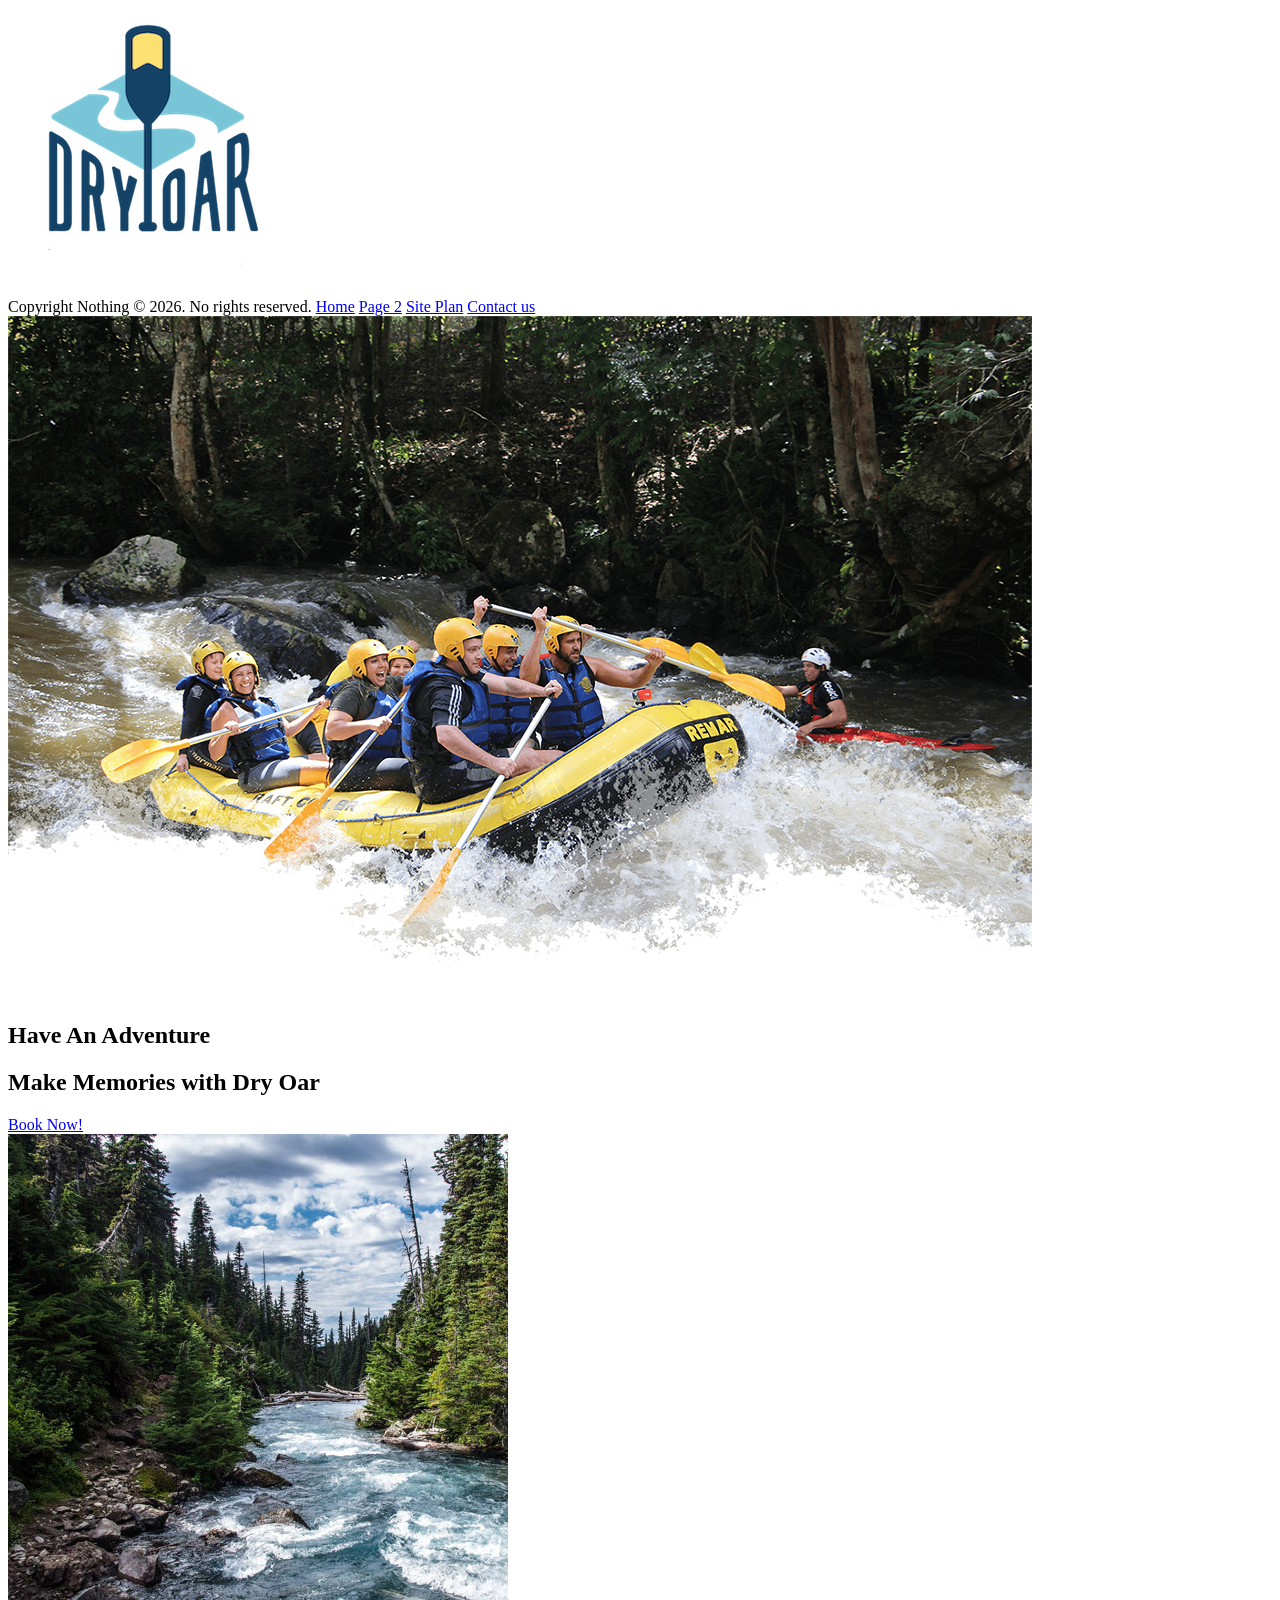
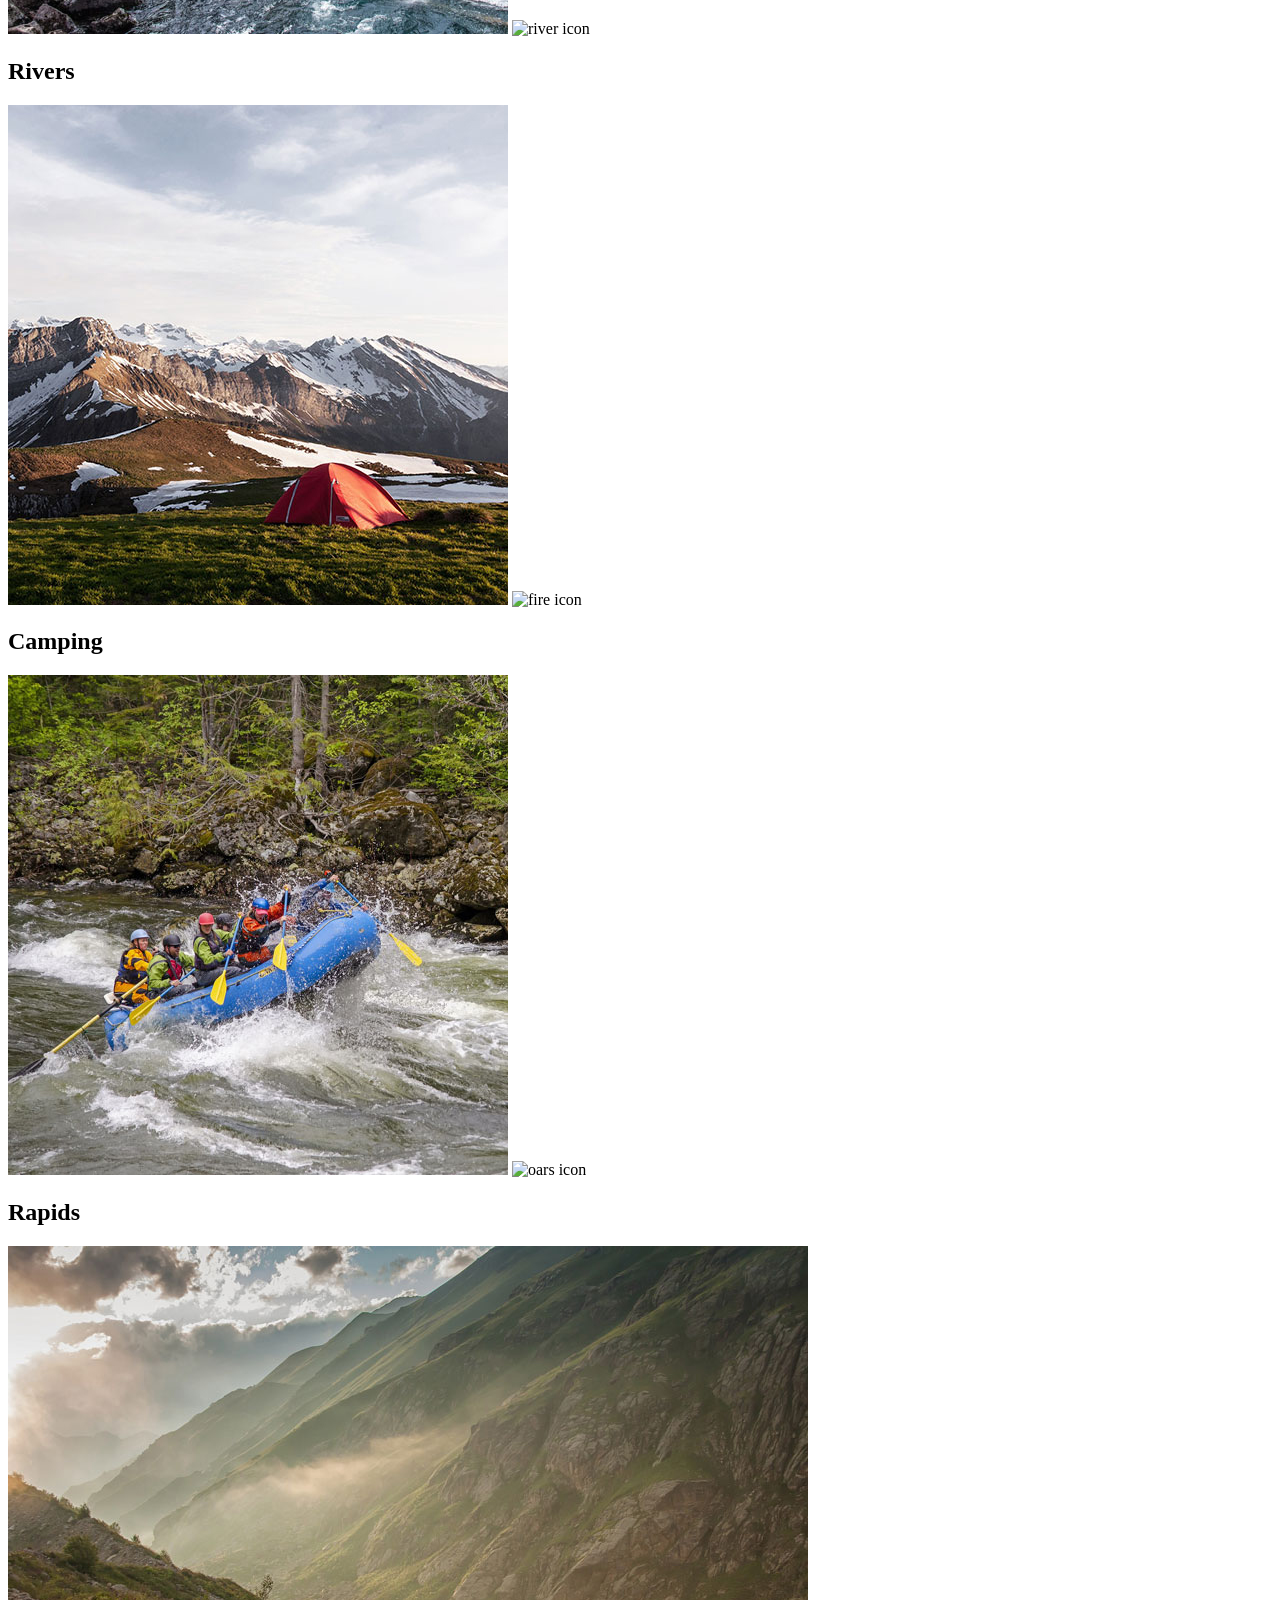
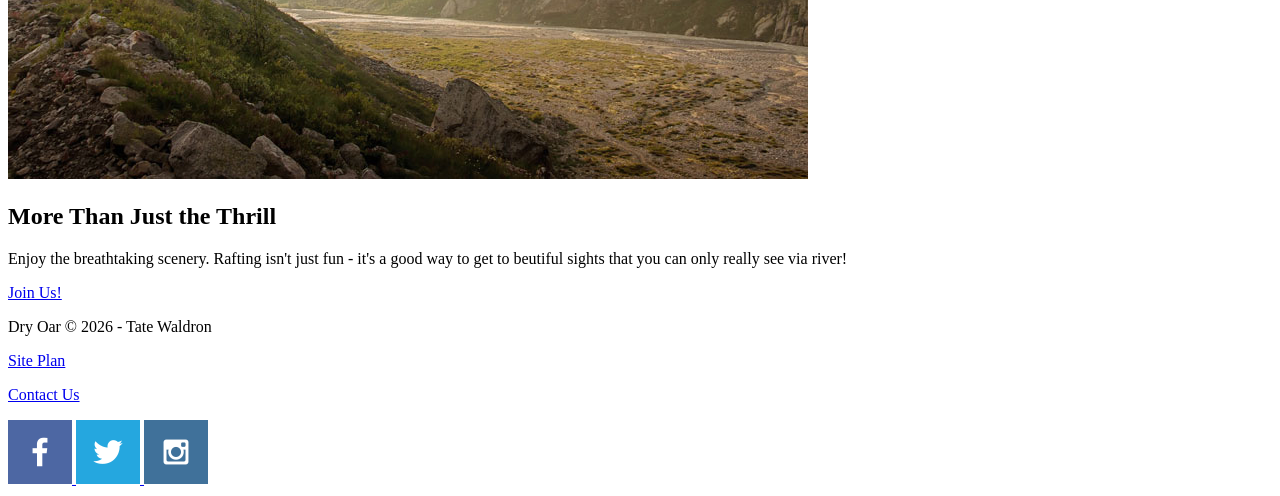
==== wwr/index.html @ 177ec401 "Testing Git" ====
<!DOCTYPE html>
<html lang="en">
<!--Git Test-->
<head>
    <meta charset="UTF-8">
    <meta name="viewport" content="width=device-width, initial-scale=1.0">
    <title>Homepage</title>
</head>

<body>
    <header>
        <a id="logo_link" href="index.html">
            <img class="logo" src="images/logo.png" alt="Dry Oar Logo">
        </a>
        <nav>
            <a>Copyright Nothing © 2026. No rights reserved.</a>
            <a href="index.html">Home</a>
            <a href="#">Page 2</a>
            <a href="site-plan-rafting.html">Site Plan</a>
            <a href="contactus.html">Contact us</a>
        </nav>
    </header>
    <div id="hero">
        <div id="hero-box">
            <img id="hero-img" src="images/hero.png" alt="People enjoying white water rafting">
        </div>
        <section id="hero-msg">
            <h1 class="home-title">Have An Adventure</h1>
            <h2>Make Memories with Dry Oar</h2>
            <div class="button-box">
                <a class="book" href="contactus.html">Book Now!</a>
            </div>
        </section>
    </div>
    <main class="home-grid">
        <section class="rivers-card">
            <img class="card-img" src="images/rivers.jpg" alt="river in forest">
            <img class="icon" src="image/river_icon.png" alt="river icon">
            <h2>Rivers</h2>
        </section>
        <section class="camping-card">
            <img class="card-img" src="images/camping.jpg" alt="tent in mountain">
            <img class="icon" src="image/fire_icon.png" alt="fire icon">
            <h2>Camping</h2>
        </section>
        <section class="rapids-card">
            <img class="card-img" src="images/rapids.jpg" alt="rafting boat">
            <img class="icon" src="image/oars.png" alt="oars icon">
            <h2>Rapids</h2>
        </section>
        <img class="mountains" src="images/mountains.jpg" alt="Misty Mountains">
        <section class="msg">
            <h2>More Than Just the Thrill</h2>
            <p>Enjoy the breathtaking scenery. Rafting isn't just fun - it's a good way to get to beutiful sights that
                you can only really see via river!</p>
            <a class="join" href="rivers.html">Join Us!</a>
        </section>
        <footer>
            <p>Dry Oar &copy; 2026 - Tate Waldron</p>
            <p><a href="site-plan-rafting.html">Site Plan</a></p>
            <p><a href="contactus.html">Contact Us</a></p>
            <div class="social">
                <a href="https://facebook.com">
                    <img src="images/facebook.png" alt="fb icon">
                </a>
                <a href="https://twitter.com">
                    <img src="images/twitter.png" alt="twitter icon">
                </a>
                <a href="https://instagram.com">
                    <img src="images/instagram.png" alt="instagram icon">
                </a>
            </div>
        </footer>
    </main>
</body>

</html>
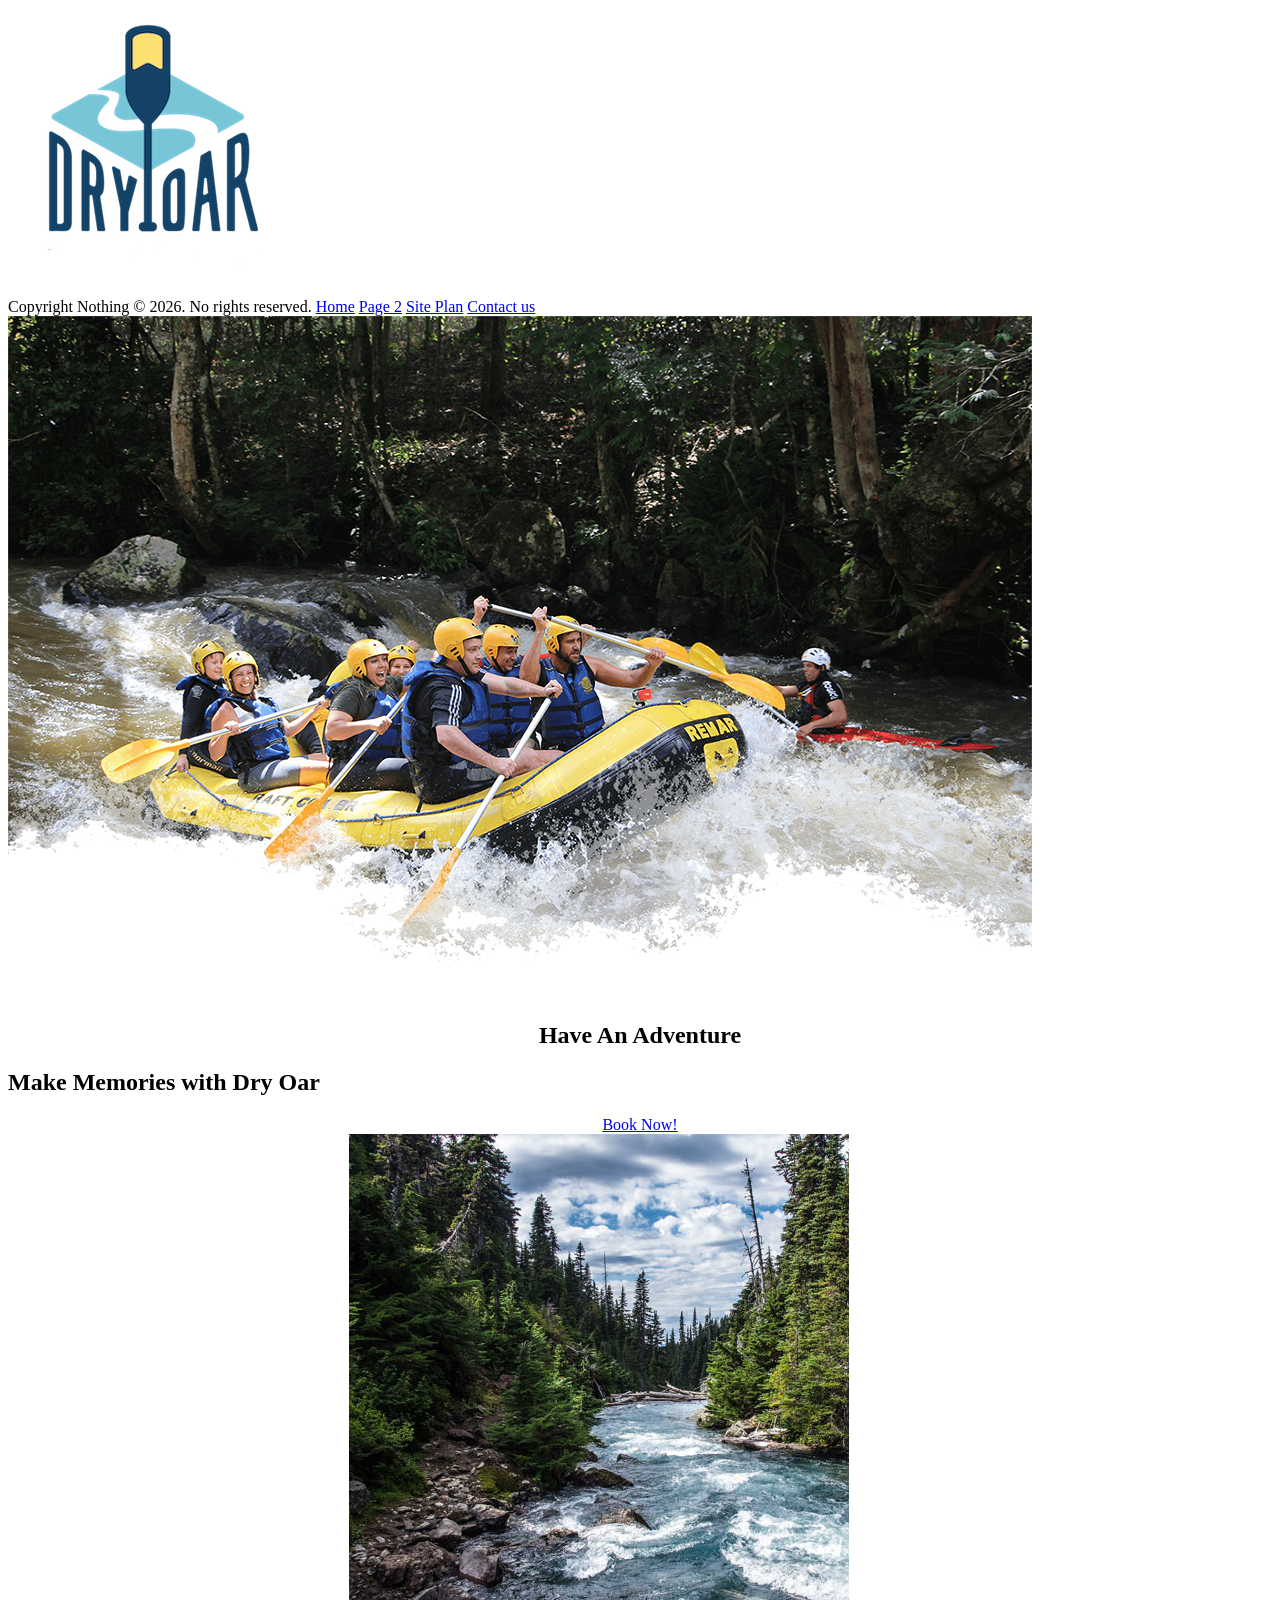
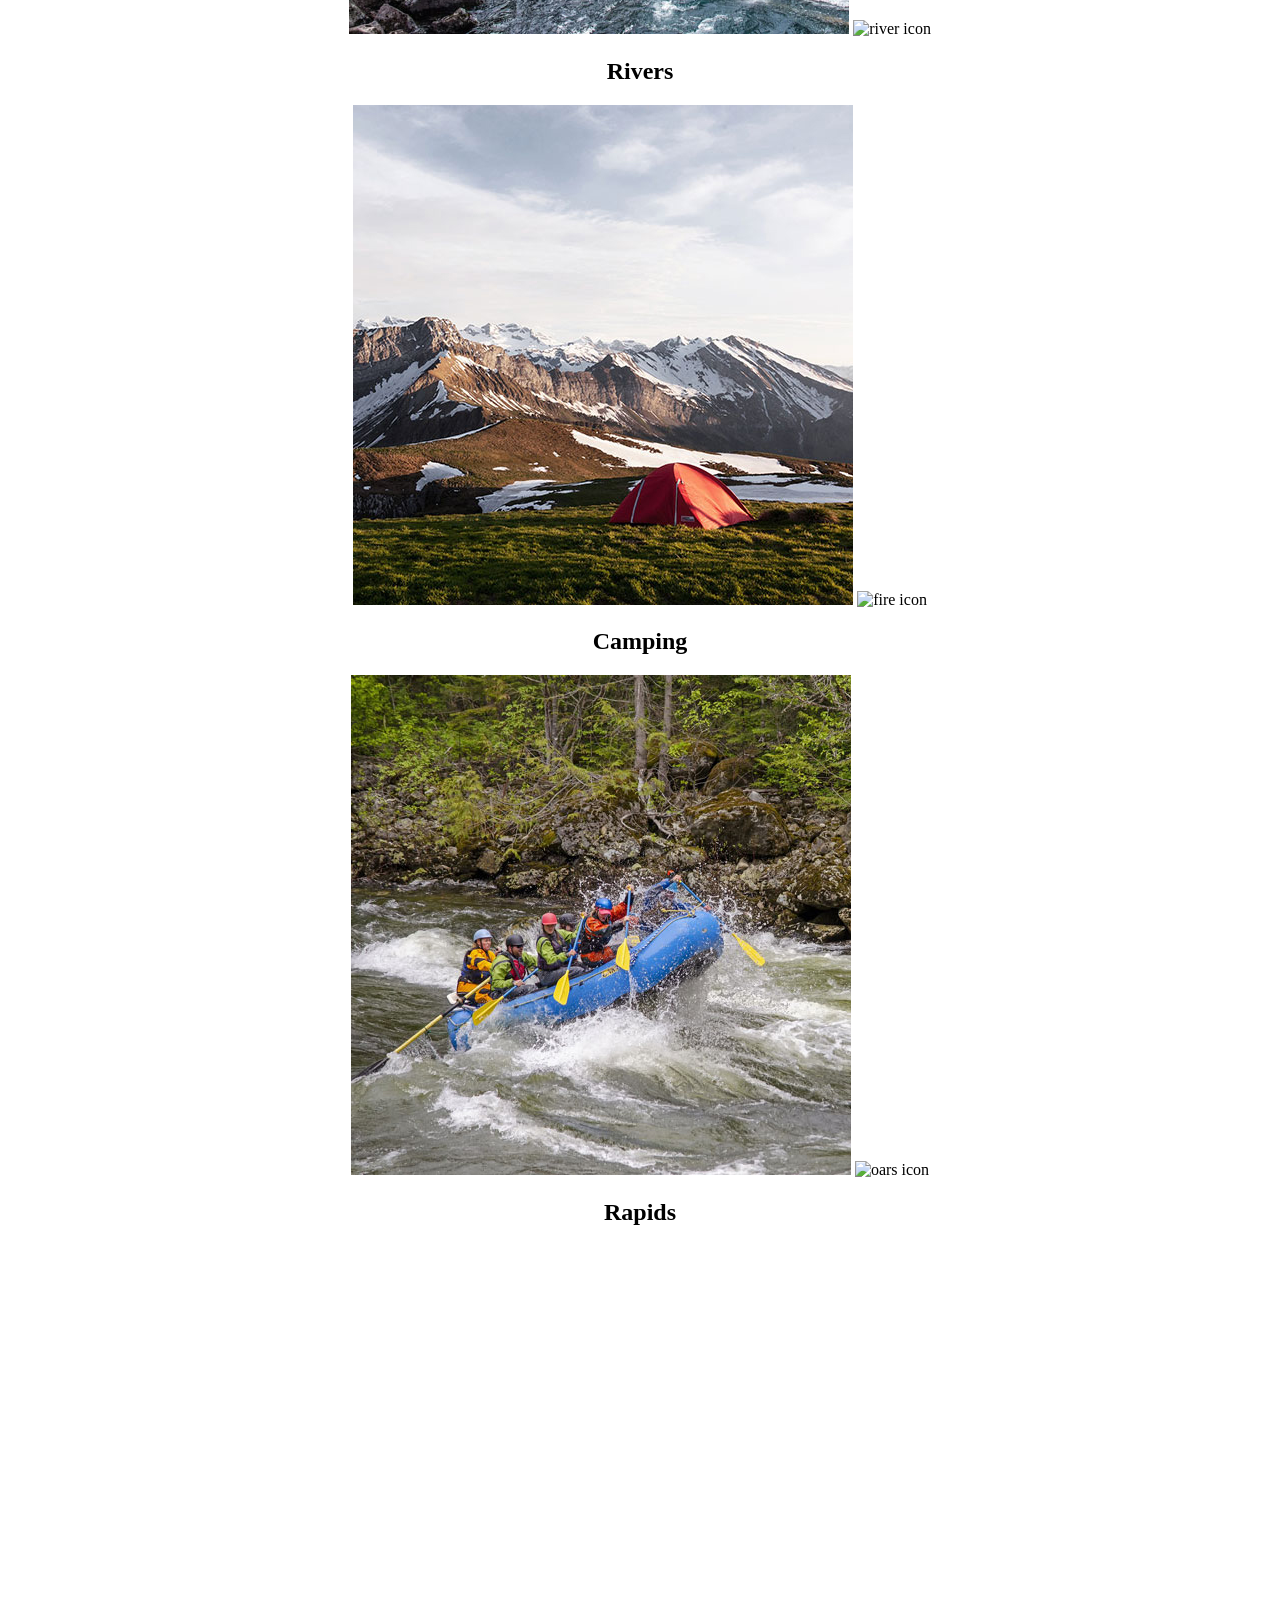
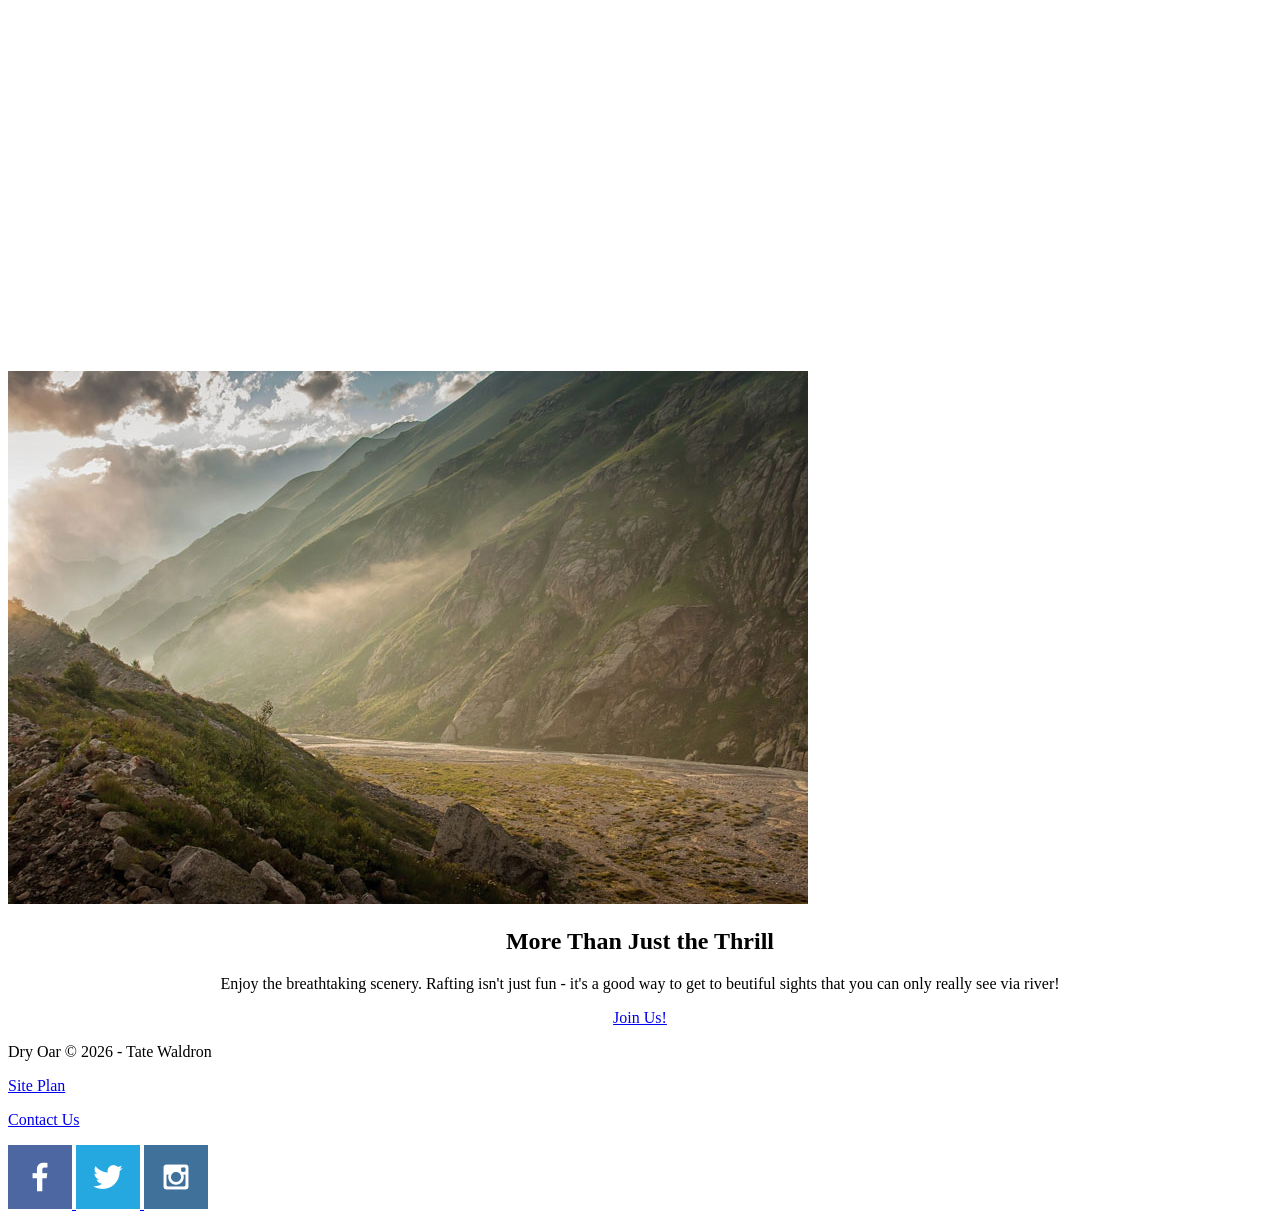
==== commit d48f588a: "step 12 of adding more html" ====
--- a/wwr/index.html
+++ b/wwr/index.html
@@ -1,77 +1,82 @@
 <!DOCTYPE html>
 <html lang="en">
-<!--Git Test-->
+
 <head>
     <meta charset="UTF-8">
     <meta name="viewport" content="width=device-width, initial-scale=1.0">
     <title>Homepage</title>
+    <link rel="stylesheet" href="styles/style.css">
 </head>
 
 <body>
-    <header>
-        <a id="logo_link" href="index.html">
-            <img class="logo" src="images/logo.png" alt="Dry Oar Logo">
-        </a>
-        <nav>
-            <a>Copyright Nothing © 2026. No rights reserved.</a>
-            <a href="index.html">Home</a>
-            <a href="#">Page 2</a>
-            <a href="site-plan-rafting.html">Site Plan</a>
-            <a href="contactus.html">Contact us</a>
-        </nav>
-    </header>
-    <div id="hero">
-        <div id="hero-box">
-            <img id="hero-img" src="images/hero.png" alt="People enjoying white water rafting">
+    <div id="content">
+        <header>
+            <a id="logo_link" href="index.html">
+                <img class="logo" src="images/logo.png" alt="Dry Oar Logo">
+            </a>
+            <nav>
+                <a>Copyright Nothing © 2026. No rights reserved.</a>
+                <a href="index.html">Home</a>
+                <a href="#">Page 2</a>
+                <a href="site-plan-rafting.html">Site Plan</a>
+                <a href="contactus.html">Contact us</a>
+            </nav>
+        </header>
+        <div id="hero">
+            <div id="hero-box">
+                <img id="hero-img" src="images/hero.png" alt="People enjoying white water rafting">
+            </div>
+            <section id="hero-msg">
+                <h1 class="home-title">Have An Adventure</h1>
+                <h2>Make Memories with Dry Oar</h2>
+                <div class="button-box">
+                    <a class="book" href="contactus.html">Book Now!</a>
+                </div>
+            </section>
         </div>
-        <section id="hero-msg">
-            <h1 class="home-title">Have An Adventure</h1>
-            <h2>Make Memories with Dry Oar</h2>
-            <div class="button-box">
-                <a class="book" href="contactus.html">Book Now!</a>
-            </div>
-        </section>
+        <main class="home-grid">
+            <section class="rivers-card">
+                <img class="card-img" src="images/rivers.jpg" alt="river in forest">
+                <img class="icon" src="image/river_icon.png" alt="river icon">
+                <h2>Rivers</h2>
+            </section>
+            <section class="camping-card">
+                <img class="card-img" src="images/camping.jpg" alt="tent in mountain">
+                <img class="icon" src="image/fire_icon.png" alt="fire icon">
+                <h2>Camping</h2>
+            </section>
+            <section class="rapids-card">
+                <img class="card-img" src="images/rapids.jpg" alt="rafting boat">
+                <img class="icon" src="image/oars.png" alt="oars icon">
+                <h2>Rapids</h2>
+            </section>
+            <div id="background"></div>
+            <img class="mountains" src="images/mountains.jpg" alt="Misty Mountains">
+            <section class="msg">
+                <h2>More Than Just the Thrill</h2>
+                <p>Enjoy the breathtaking scenery. Rafting isn't just fun - it's a good way to get to beutiful sights
+                    that
+                    you can only really see via river!</p>
+                <a class="join" href="rivers.html">Join Us!</a>
+            </section>
+            <footer>
+                <p>Dry Oar &copy; 2026 - Tate Waldron</p>
+                <p><a href="site-plan-rafting.html">Site Plan</a></p>
+                <p><a href="contactus.html">Contact Us</a></p>
+                <div class="social">
+                    <a target="_blank" href="https://facebook.com">
+                        <img src="images/facebook.png" alt="fb icon">
+                    </a>
+                    <a target="_blank" href="https://twitter.com">
+                        <img src="images/twitter.png" alt="twitter icon">
+                    </a>
+                    <a target="_blank" href="https://instagram.com">
+                        <img src="images/instagram.png" alt="instagram icon">
+                    </a>
+                </div>
+            </footer>
+        </main>
     </div>
-    <main class="home-grid">
-        <section class="rivers-card">
-            <img class="card-img" src="images/rivers.jpg" alt="river in forest">
-            <img class="icon" src="image/river_icon.png" alt="river icon">
-            <h2>Rivers</h2>
-        </section>
-        <section class="camping-card">
-            <img class="card-img" src="images/camping.jpg" alt="tent in mountain">
-            <img class="icon" src="image/fire_icon.png" alt="fire icon">
-            <h2>Camping</h2>
-        </section>
-        <section class="rapids-card">
-            <img class="card-img" src="images/rapids.jpg" alt="rafting boat">
-            <img class="icon" src="image/oars.png" alt="oars icon">
-            <h2>Rapids</h2>
-        </section>
-        <img class="mountains" src="images/mountains.jpg" alt="Misty Mountains">
-        <section class="msg">
-            <h2>More Than Just the Thrill</h2>
-            <p>Enjoy the breathtaking scenery. Rafting isn't just fun - it's a good way to get to beutiful sights that
-                you can only really see via river!</p>
-            <a class="join" href="rivers.html">Join Us!</a>
-        </section>
-        <footer>
-            <p>Dry Oar &copy; 2026 - Tate Waldron</p>
-            <p><a href="site-plan-rafting.html">Site Plan</a></p>
-            <p><a href="contactus.html">Contact Us</a></p>
-            <div class="social">
-                <a href="https://facebook.com">
-                    <img src="images/facebook.png" alt="fb icon">
-                </a>
-                <a href="https://twitter.com">
-                    <img src="images/twitter.png" alt="twitter icon">
-                </a>
-                <a href="https://instagram.com">
-                    <img src="images/instagram.png" alt="instagram icon">
-                </a>
-            </div>
-        </footer>
-    </main>
 </body>
 
 </html>
--- a/wwr/styles/style.css
+++ b/wwr/styles/style.css
@@ -0,0 +1,51 @@
+
+/* variables */
+:root{
+    --background-color: white;
+}
+
+div {
+    max-width: 1600px;
+}
+#content {
+    margin: 0 auto;
+}
+nav a {
+    text-align: center;
+}
+#hero-msg h1, #hero-msg h4 {
+    text-align: center;
+}
+.button-box {
+    text-align: center;
+}
+main section {
+    text-align: center;
+}
+#background {
+    height: 725px;
+}
+body {
+    background-color: var(--background-color);
+}
+header {
+    background-color: var(--background-color);
+}
+nav a:hover {
+    background-color: var(--background-color);
+}
+.book, .join {
+    background-color: var(--background-color);
+}
+.book:hover, .join:hover {
+    background-color: var(--background-color);
+}
+#background {
+    background-color: var(--background-color);
+}
+.msg {
+    background-color: var(--background-color);
+}   
+footer {
+    background-color: var(--background-color);
+}
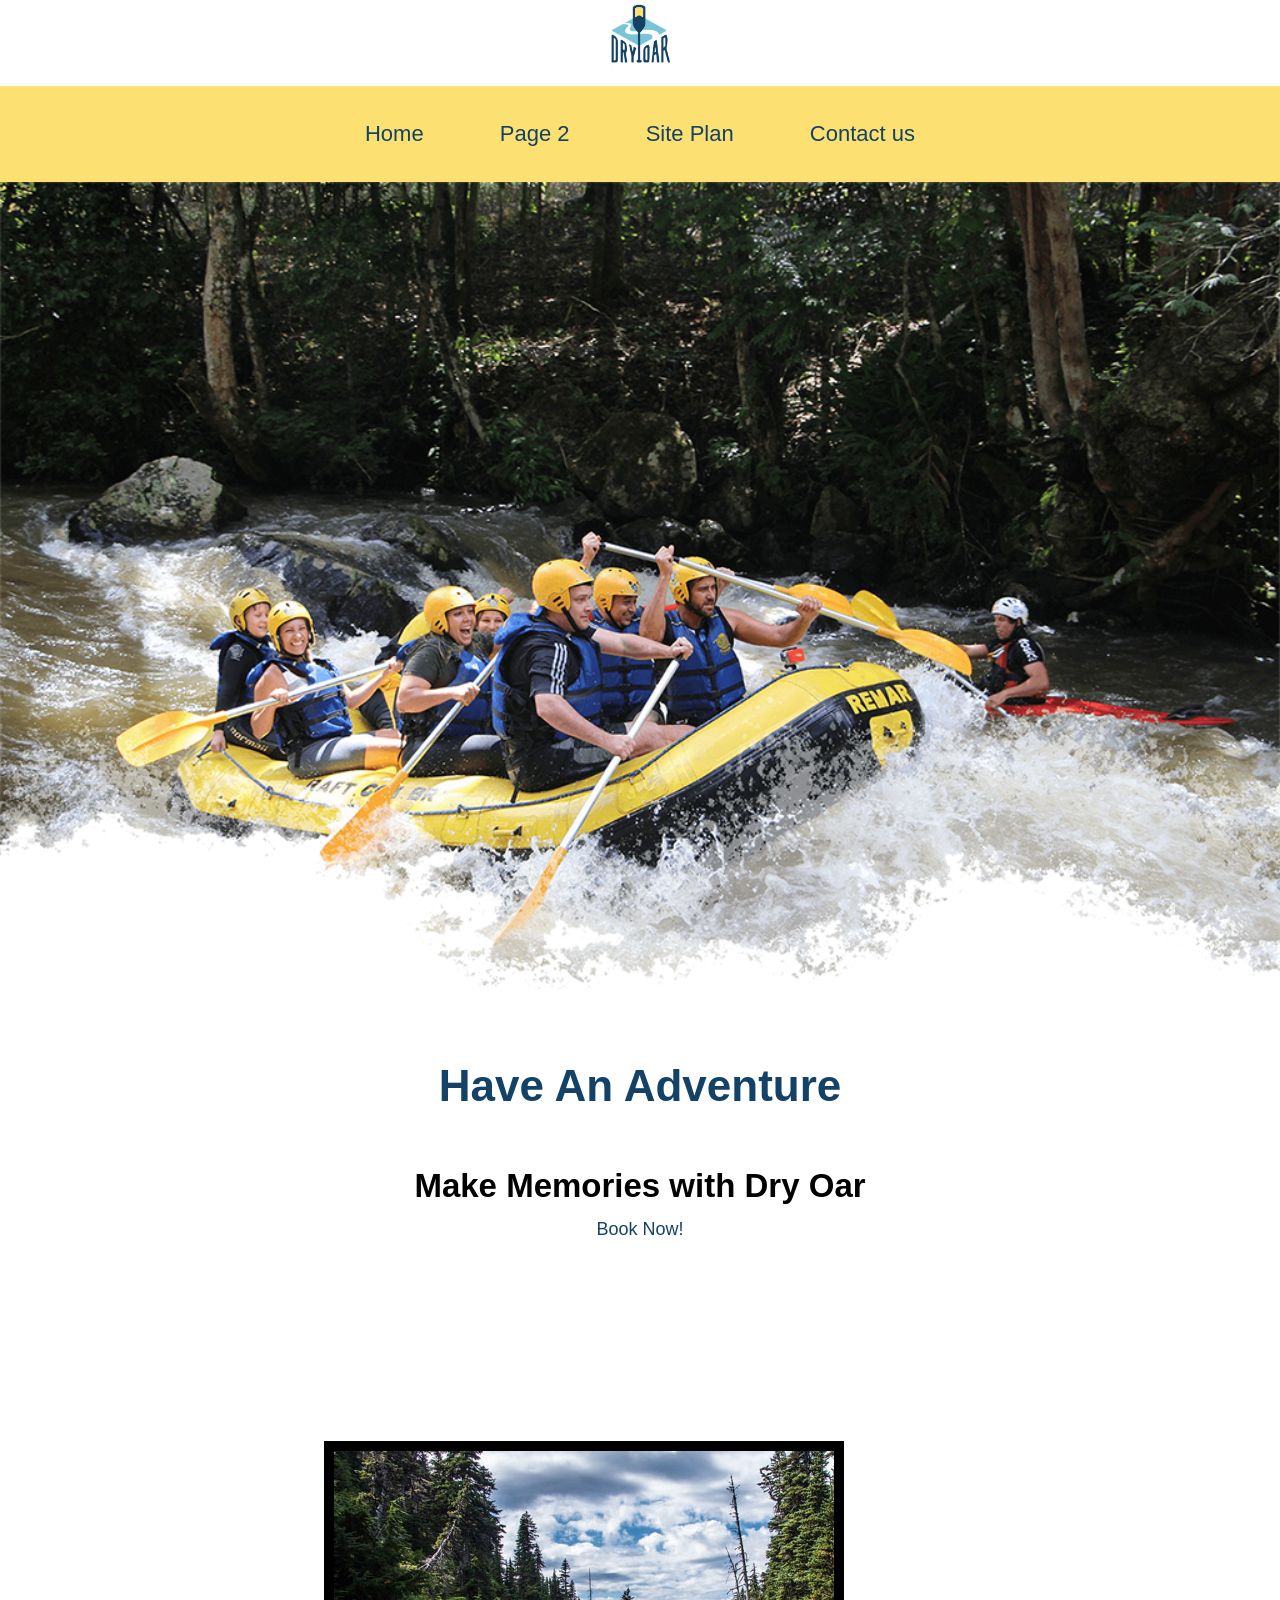
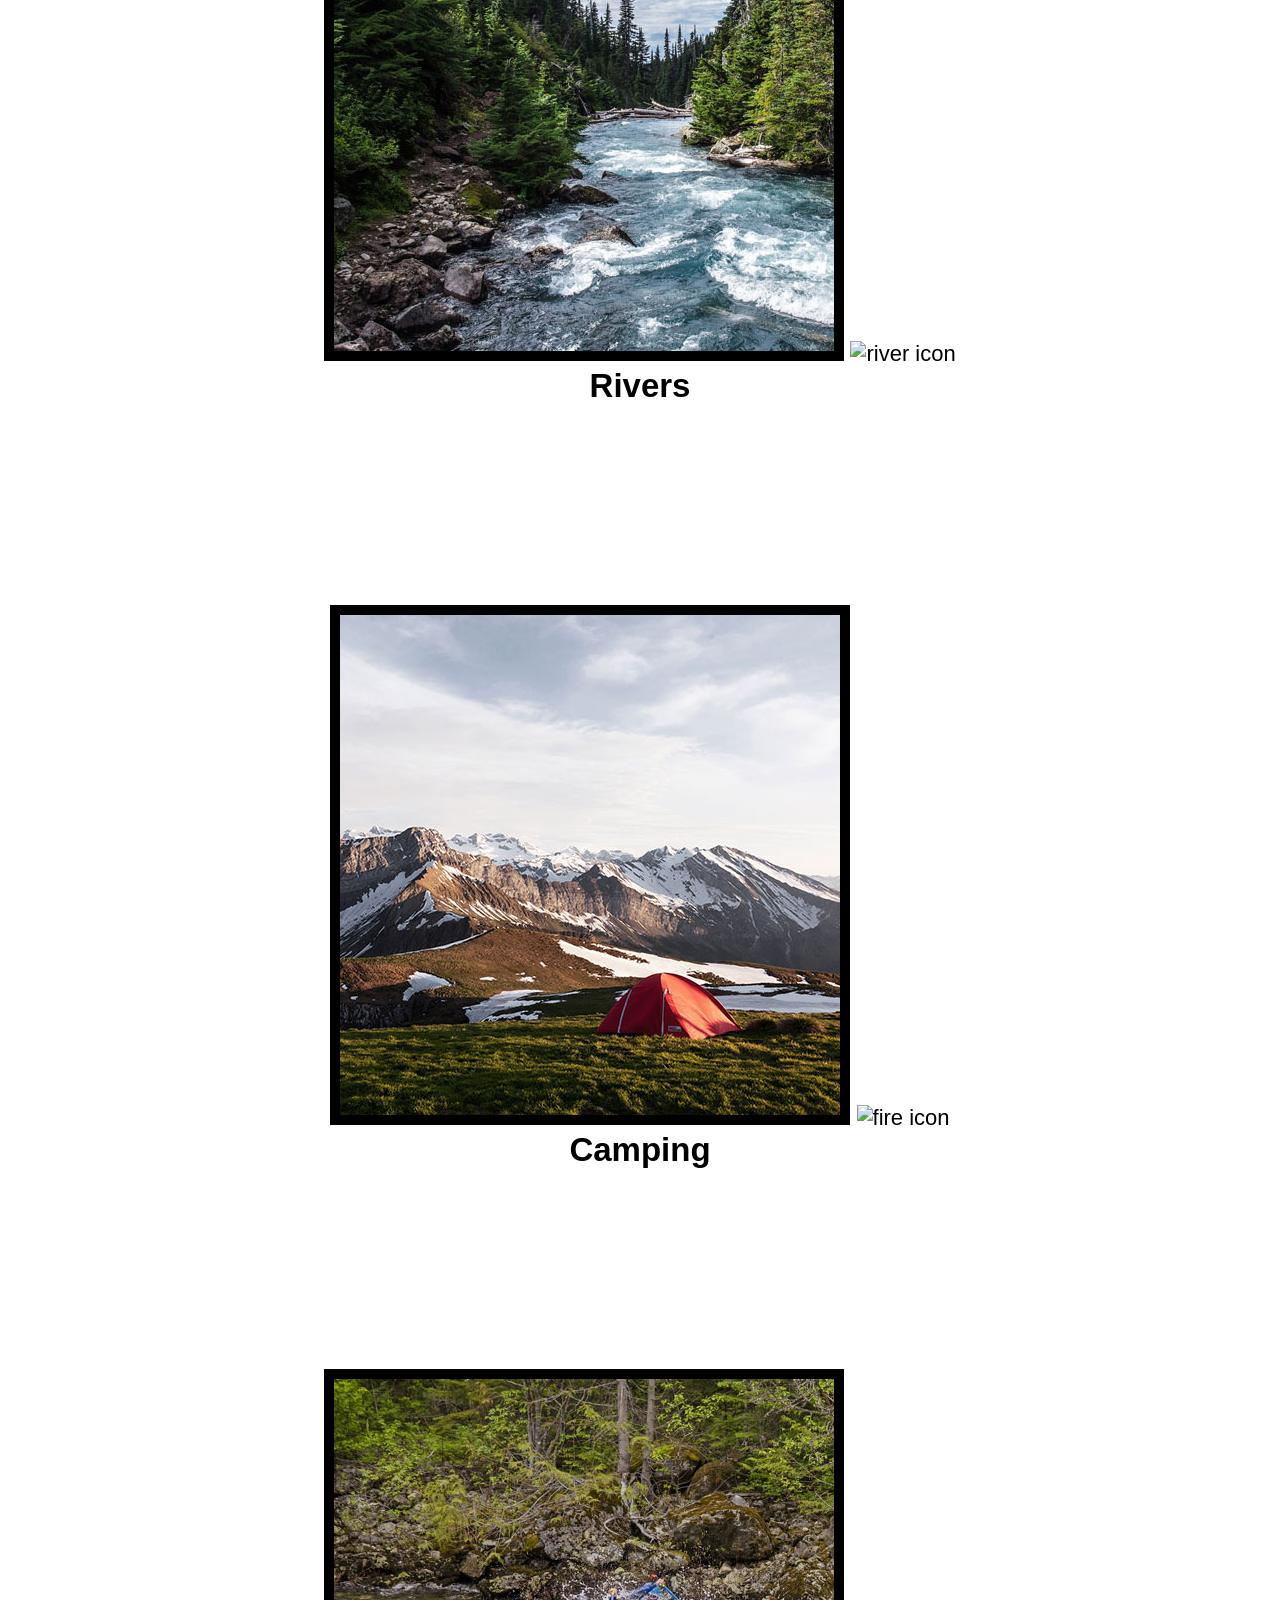
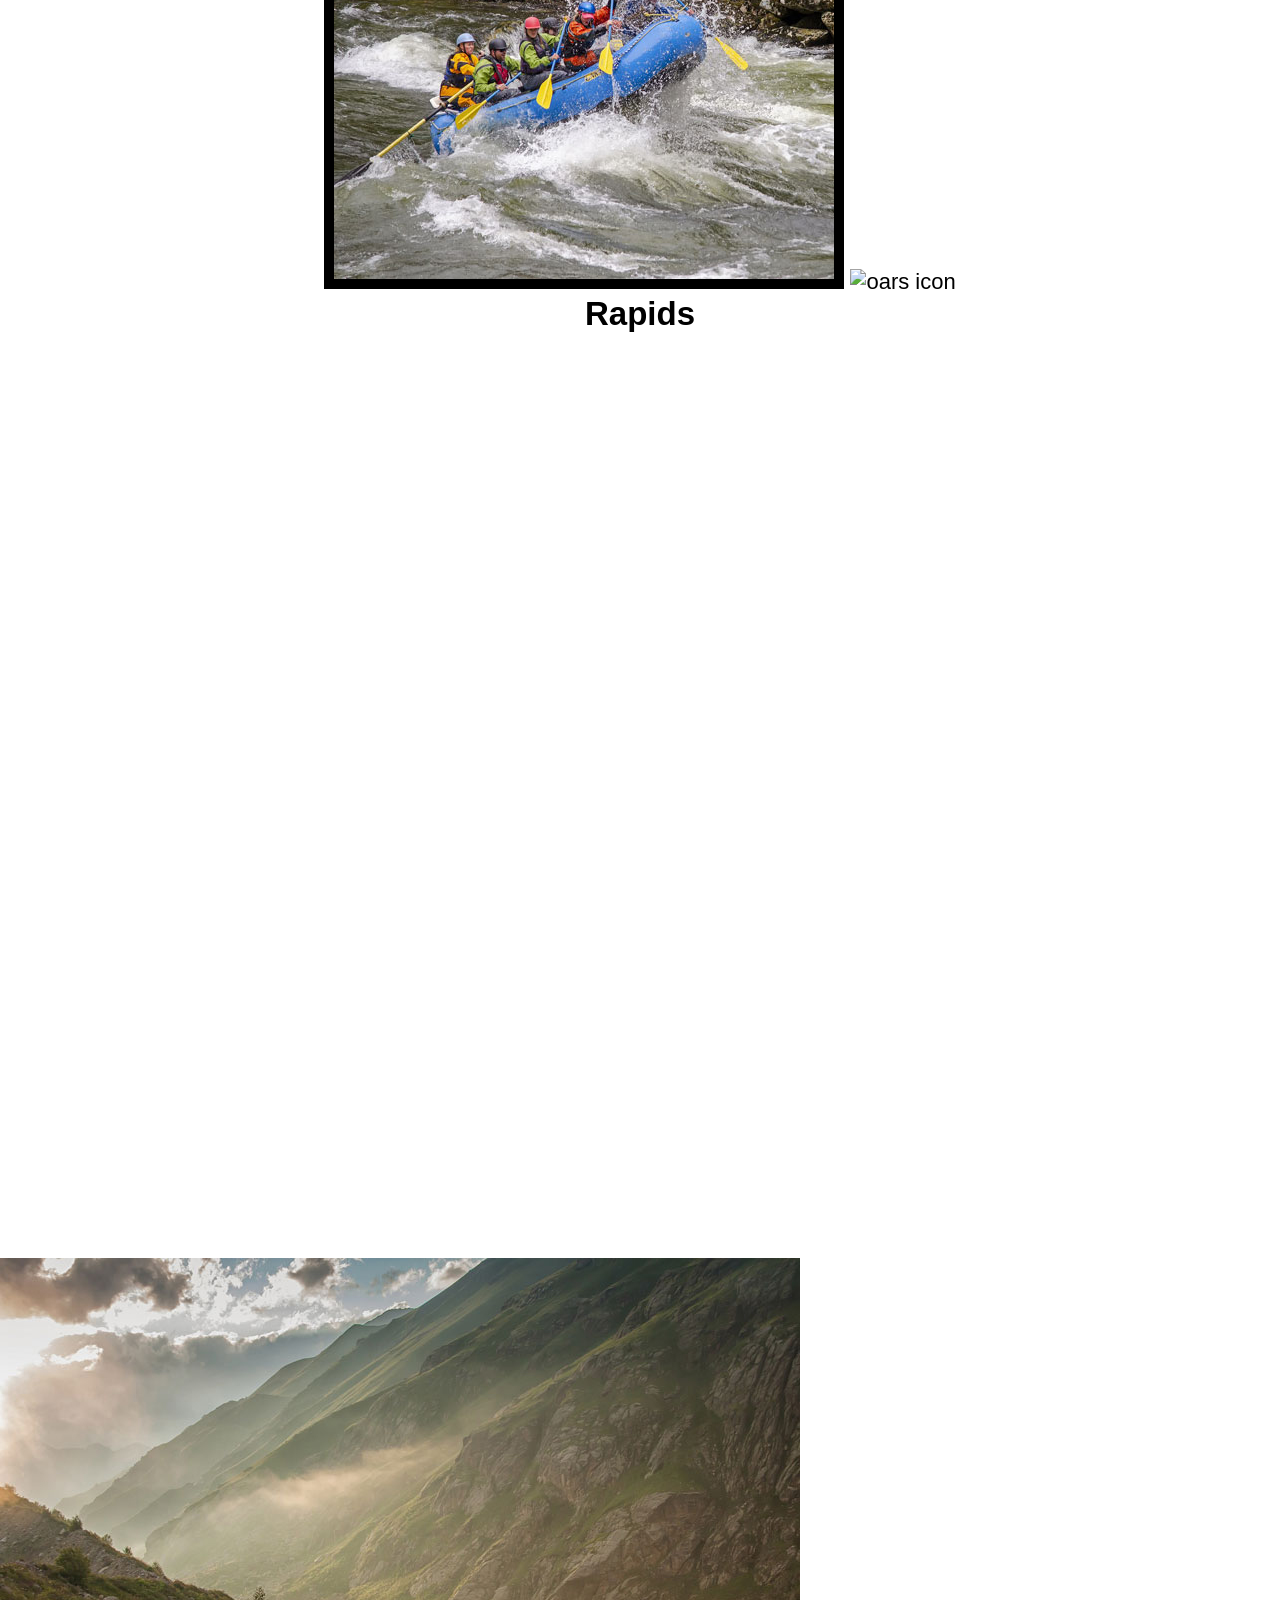
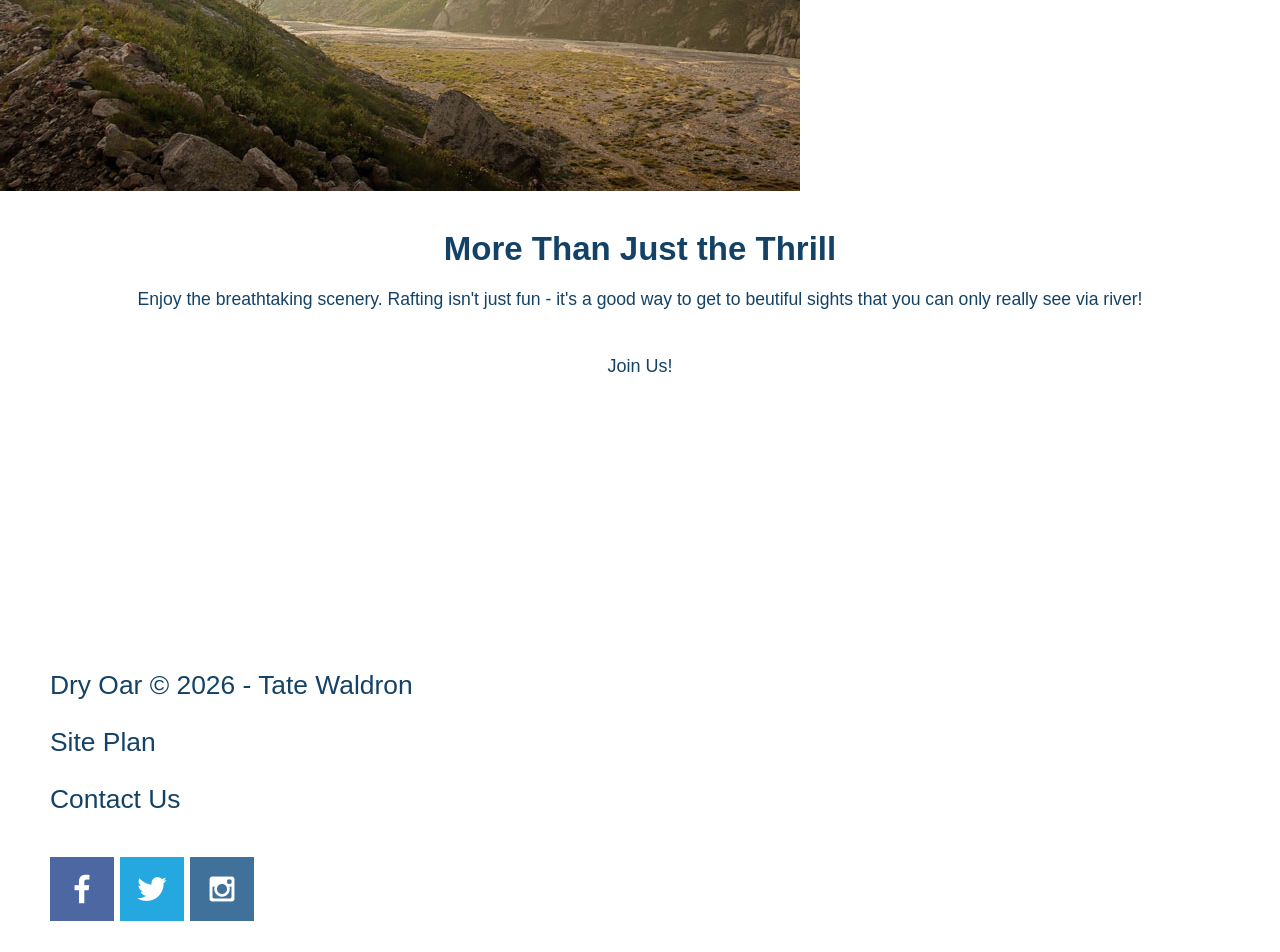
==== commit fa495d7f: "fixed nav" ====
--- a/wwr/index.html
+++ b/wwr/index.html
@@ -15,7 +15,6 @@
                 <img class="logo" src="images/logo.png" alt="Dry Oar Logo">
             </a>
             <nav>
-                <a>Copyright Nothing © 2026. No rights reserved.</a>
                 <a href="index.html">Home</a>
                 <a href="#">Page 2</a>
                 <a href="site-plan-rafting.html">Site Plan</a>
--- a/wwr/styles/style.css
+++ b/wwr/styles/style.css
@@ -1,51 +1,181 @@
+@import url('https://fonts.googleapis.com/css2?family=IM+Fell+French+Canon&family=Lato:ital,wght@0,400;0,700;1,400&display=swap');
 
 /* variables */
-:root{
+:root {
     --background-color: white;
+    --font-color: #134266;
+    --accent1-color: white;
+    --accent2-color: #FCE172;
+    --heading-font: Tahoma, sans-serif;
+    --paragraph-font: 'Lato', Helvetica, sans-serif;
 }
+
 
 div {
     max-width: 1600px;
 }
+
 #content {
     margin: 0 auto;
 }
+
+nav {
+    background-color: var(--accent2-color);
+    padding: 35px;
+}
+
 nav a {
+    background-color: var(--accent2-color);
+    color: var(--font-color);
     text-align: center;
+    text-decoration: none;
+    padding: 35px;
 }
-#hero-msg h1, #hero-msg h4 {
+
+nav a:hover {
+    background-color: var(--font-color);
+    color: var(--accent1-color);
+    text-decoration: underline;
+}
+
+#hero-msg h1,
+#hero-msg h4,
+#hero-msg h2 {
     text-align: center;
+    padding: 10px;
 }
+
 .button-box {
     text-align: center;
 }
+
 main section {
     text-align: center;
 }
+
+main section img {
+    box-sizing: border-box;
+}
+
 #background {
     height: 725px;
 }
+
 body {
     background-color: var(--background-color);
+    font-family: var(--paragraph-font);
+    font-size: 22px;
+    margin: 0;
+    padding: 0;
 }
+
 header {
     background-color: var(--background-color);
+    font-family: var(--heading-font);
+    text-align: center;
 }
-nav a:hover {
+
+h4 {
+    color: var(--font-color);
+}
+
+h2 {
+    font-family: var(--heading-font);
+    margin: 0;
+}
+
+.card-img {
+    border: 10px solid black;
+}
+
+.book,
+.join {
     background-color: var(--background-color);
+    color: var(--font-color);
+    text-decoration: none;
+    font-size: 18px;
+    padding: 15px 30px;
+    margin-top: 50px;
+    border-radius: 5px;
 }
-.book, .join {
-    background-color: var(--background-color);
+
+.book:hover,
+.join:hover {
+    text-decoration: underline;
 }
-.book:hover, .join:hover {
-    background-color: var(--background-color);
-}
+
 #background {
     background-color: var(--background-color);
 }
+
 .msg {
     background-color: var(--background-color);
-}   
+    line-height: 1.5em;
+    padding: 35px;
+}
+
+.msg h2 {
+    color: var(--font-color);
+    font-family: var(--heading-font);
+}
+
+.msg p {
+    color: var(--font-color);
+    font-size: .8em;
+    padding-bottom: 15px;
+}
+
 footer {
     background-color: var(--background-color);
+    color: var(--font-color);
+    padding: 25px 50px;
+    margin-top: 200px;
+}
+
+footer a {
+    color: var(--font-color);
+    text-decoration: none;
+}
+
+footer a:hover {
+    color: var(--font-color);
+    text-decoration: underline;
+}
+
+footer p {
+    font-size: 1.2em;
+}
+
+footer .social img {
+    padding-top: 15px;
+}
+
+.home-title {
+    color: var(--font-color);
+    font-family: var(--heading-font);
+    font-size: 2em;
+    margin-top: 10px;
+}
+
+.logo {
+    width: 80px;
+}
+
+#logo_link {
+    padding-top: 5px;
+}
+
+.icon {
+    width: 80px;
+    padding-top: 10px
+}
+
+#hero-img {
+    width: 100%;
+}
+
+.rivers-card,
+.camping-card,
+.rapids-card {
+    margin: 200px 0;
 }
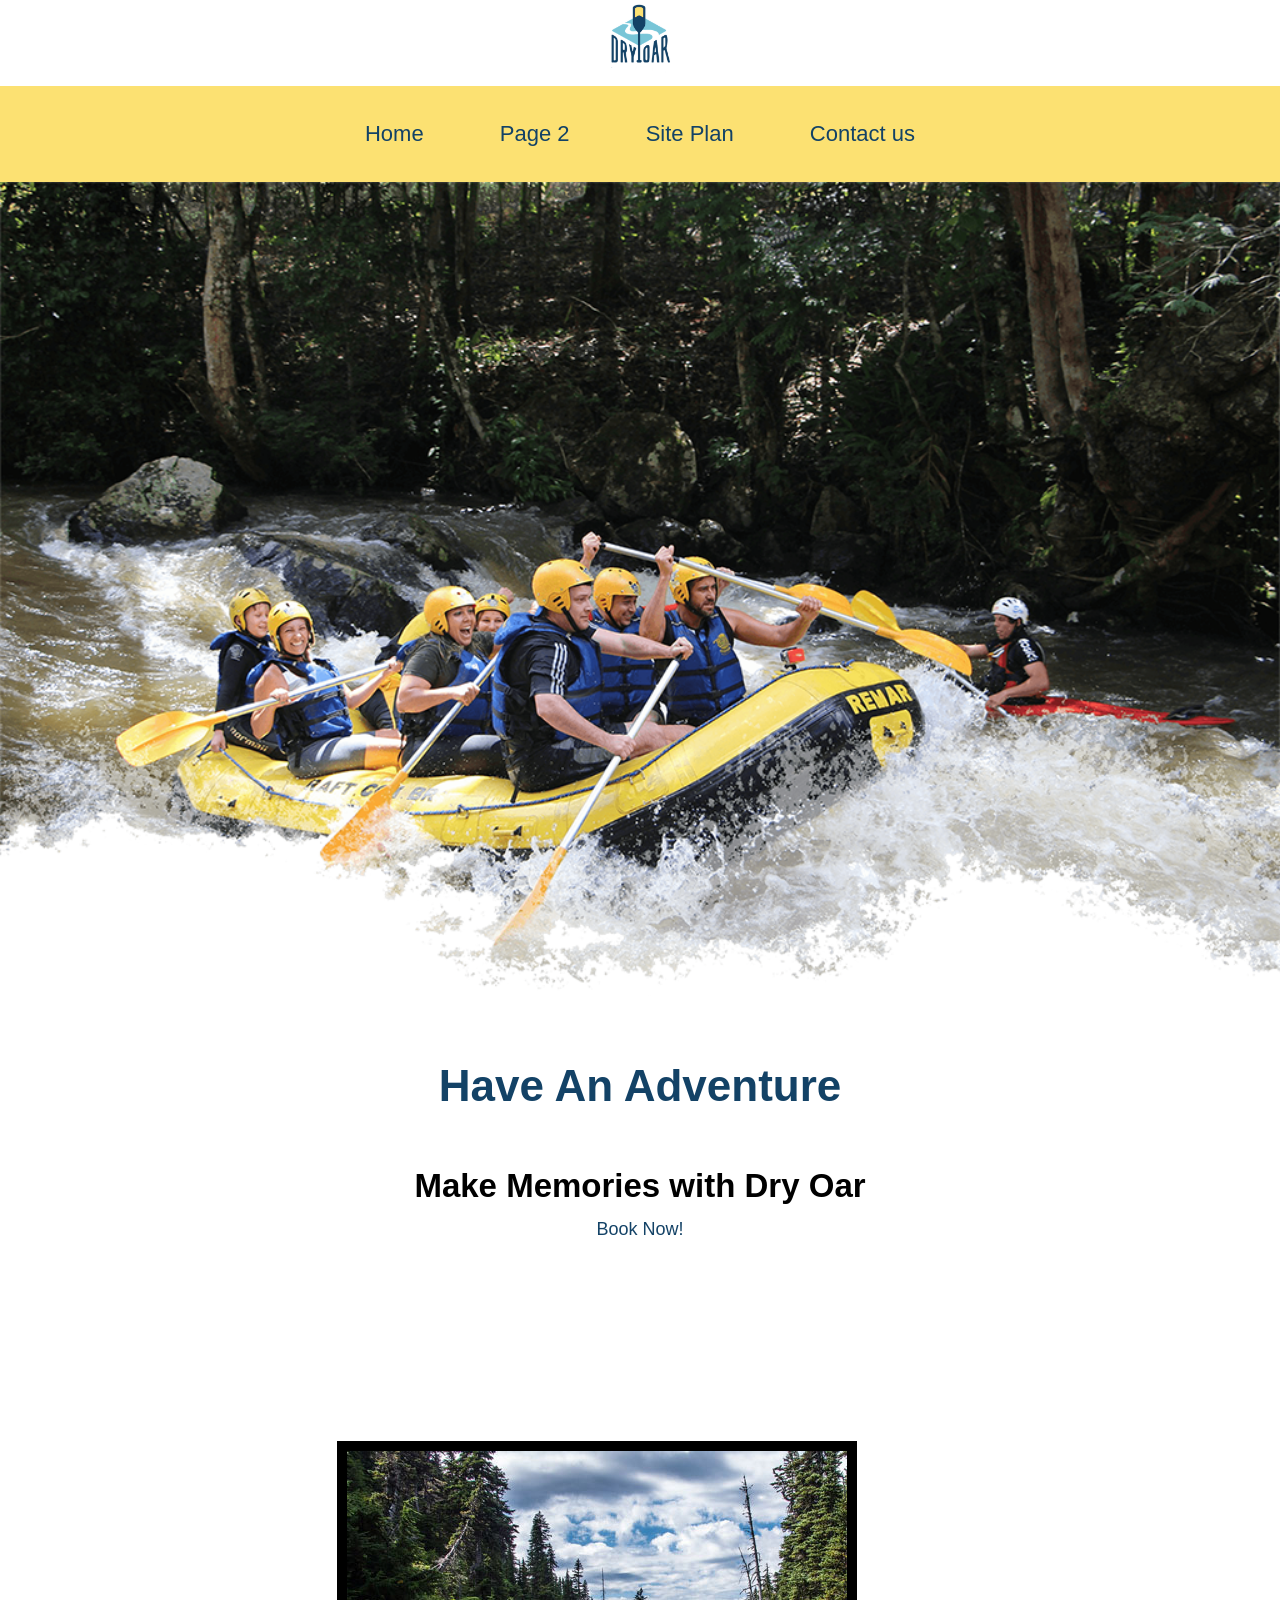
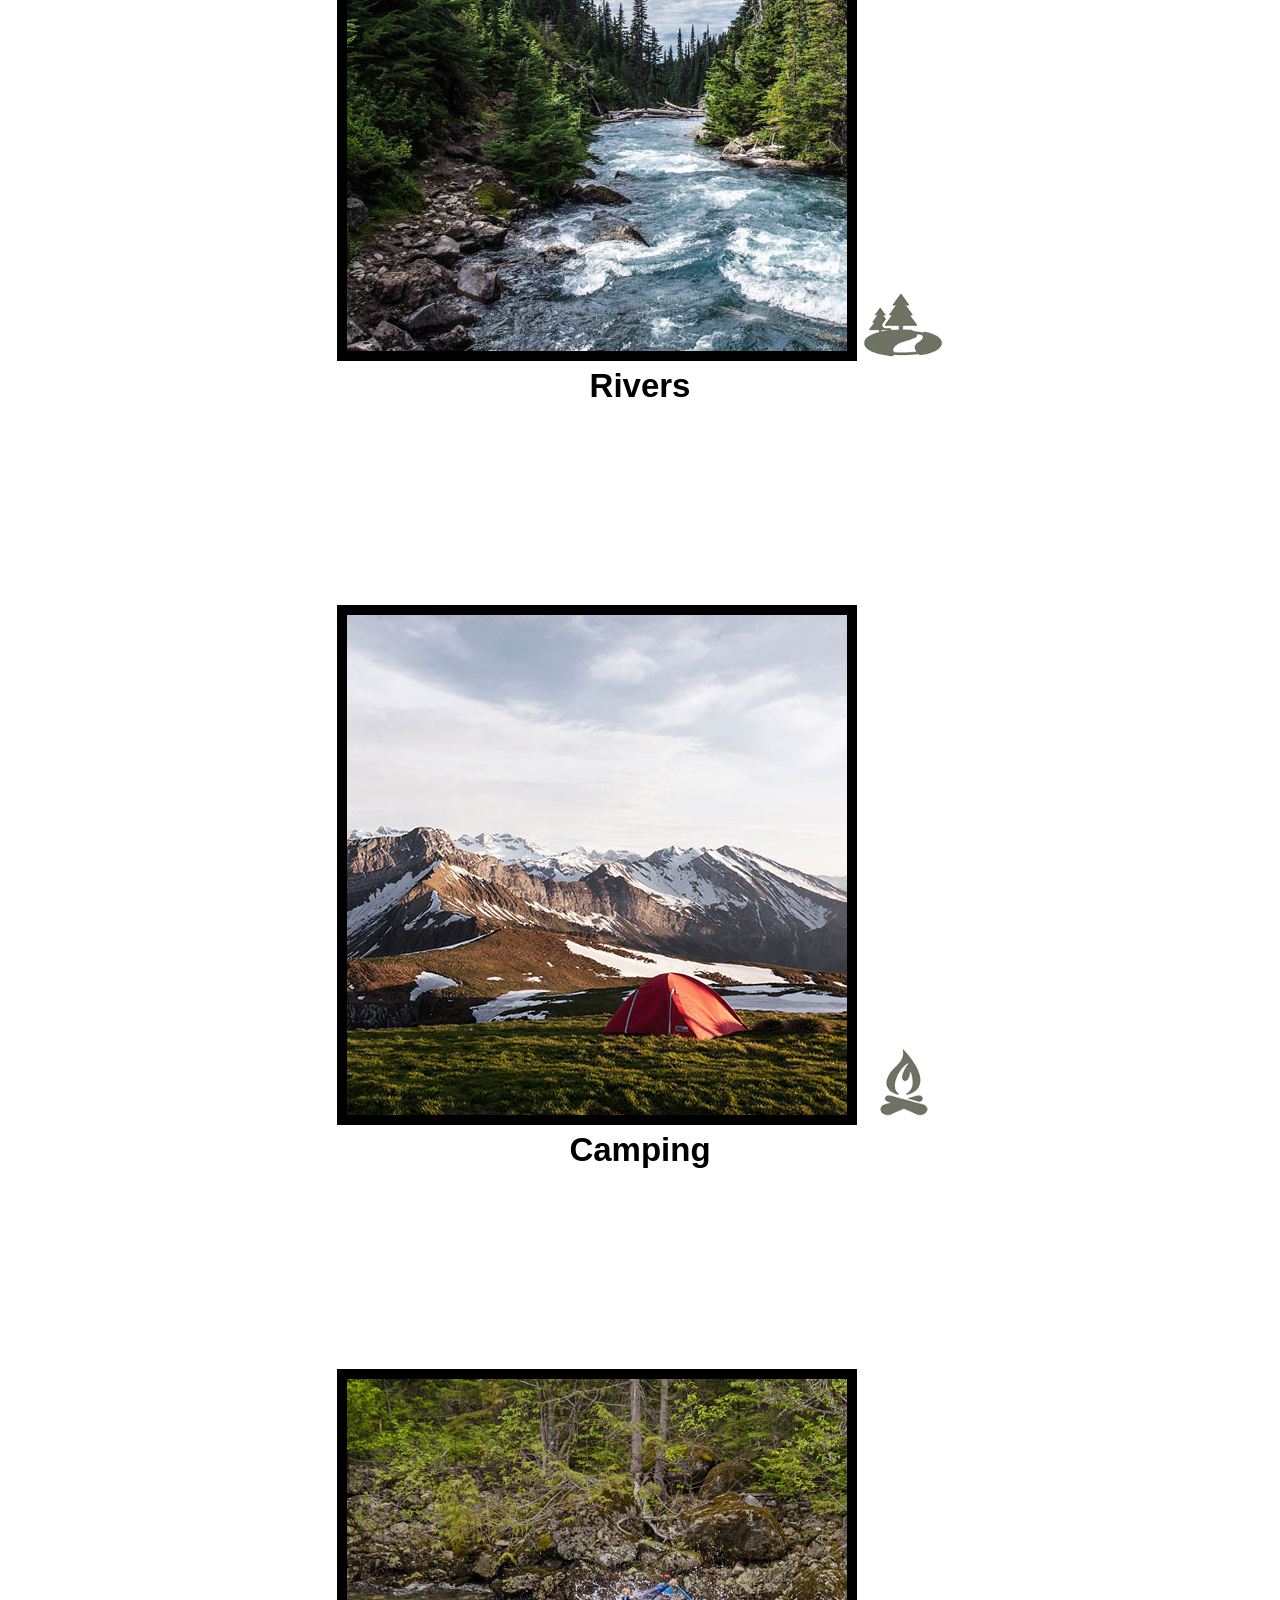
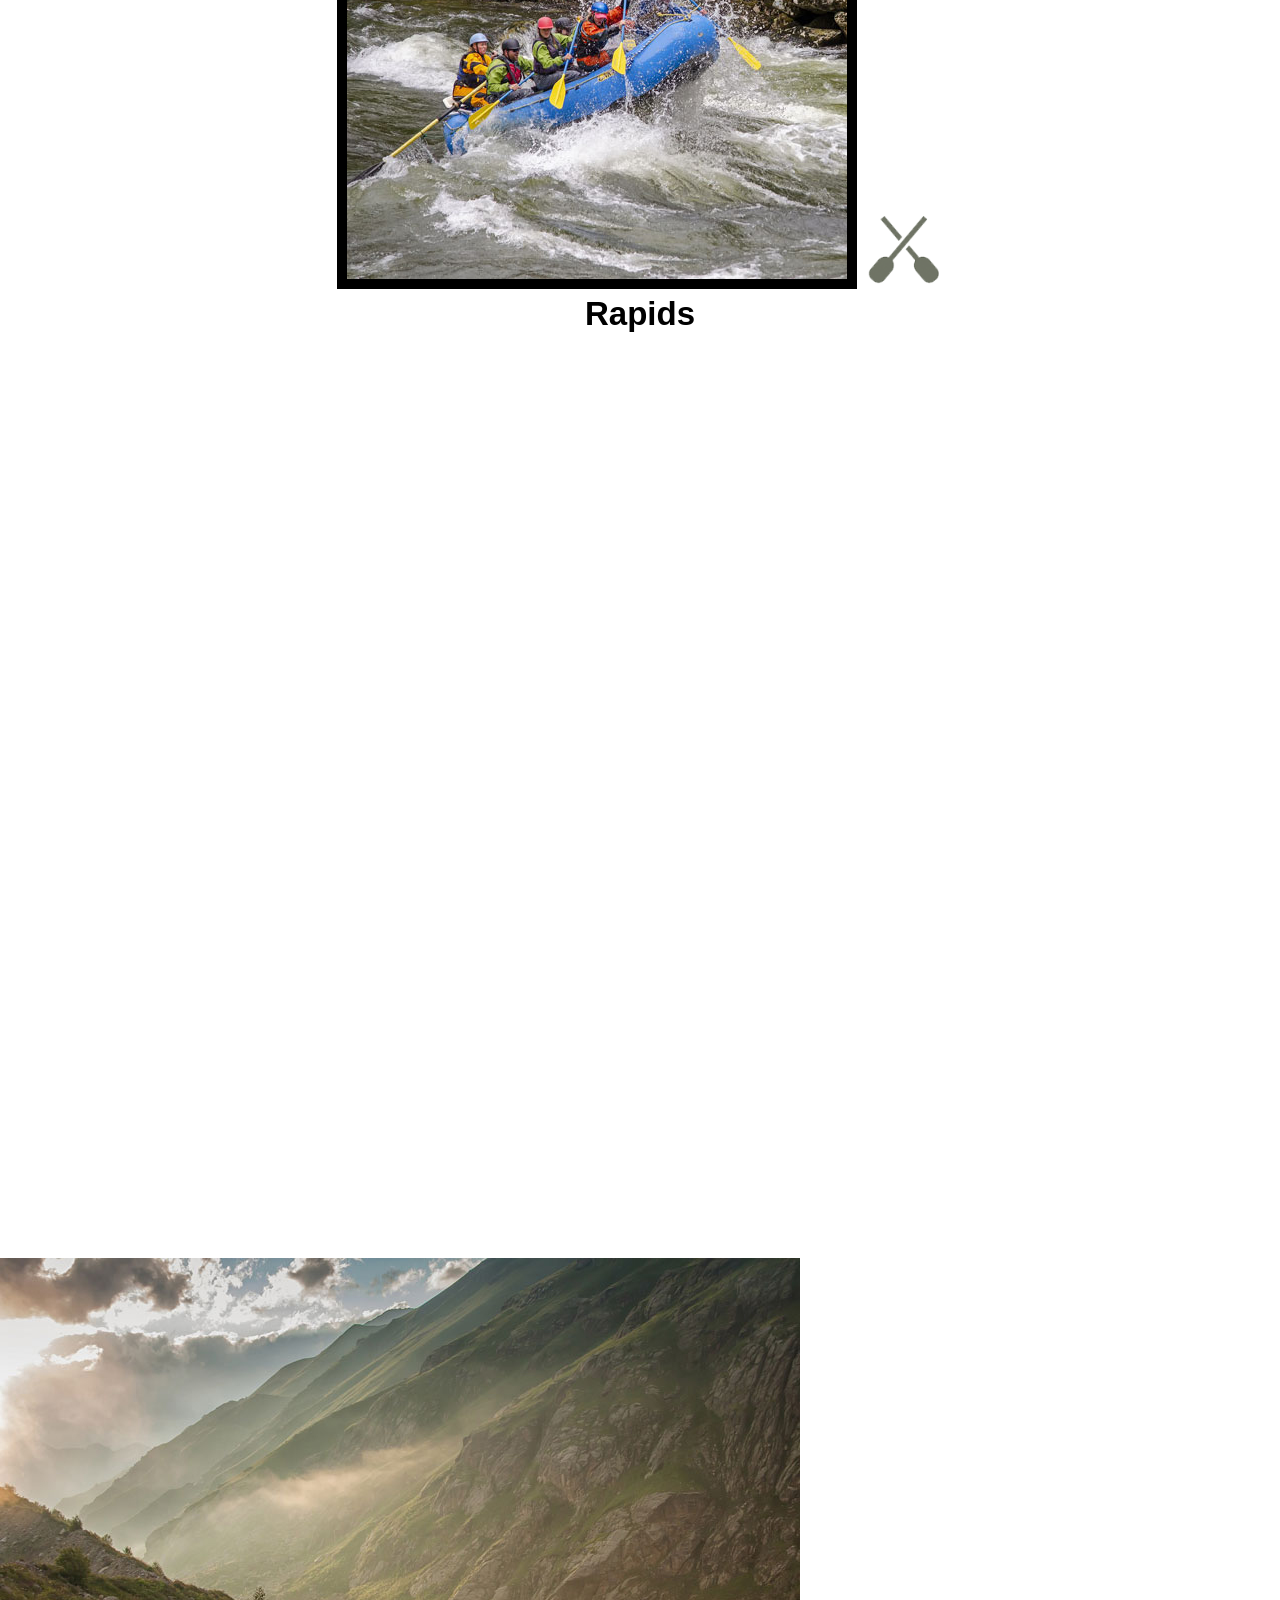
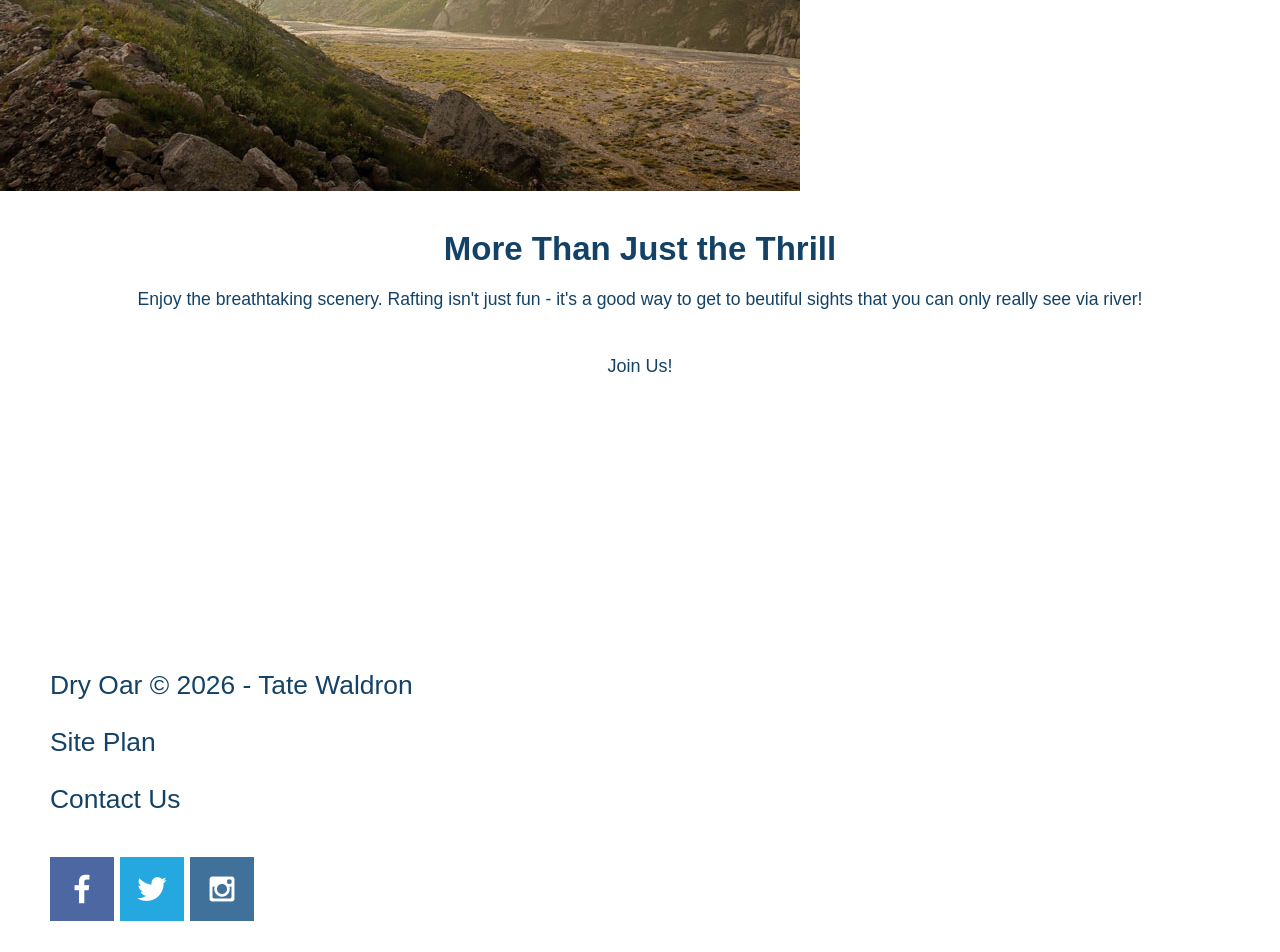
==== commit a647030d: "fixed icons" ====
--- a/wwr/index.html
+++ b/wwr/index.html
@@ -36,17 +36,17 @@
         <main class="home-grid">
             <section class="rivers-card">
                 <img class="card-img" src="images/rivers.jpg" alt="river in forest">
-                <img class="icon" src="image/river_icon.png" alt="river icon">
+                <img class="icon" src="images/river_icon.png" alt="river icon">
                 <h2>Rivers</h2>
             </section>
             <section class="camping-card">
                 <img class="card-img" src="images/camping.jpg" alt="tent in mountain">
-                <img class="icon" src="image/fire_icon.png" alt="fire icon">
+                <img class="icon" src="images/fire_icon.png" alt="fire icon">
                 <h2>Camping</h2>
             </section>
             <section class="rapids-card">
                 <img class="card-img" src="images/rapids.jpg" alt="rafting boat">
-                <img class="icon" src="image/oars.png" alt="oars icon">
+                <img class="icon" src="images/oars.png" alt="oars icon">
                 <h2>Rapids</h2>
             </section>
             <div id="background"></div>
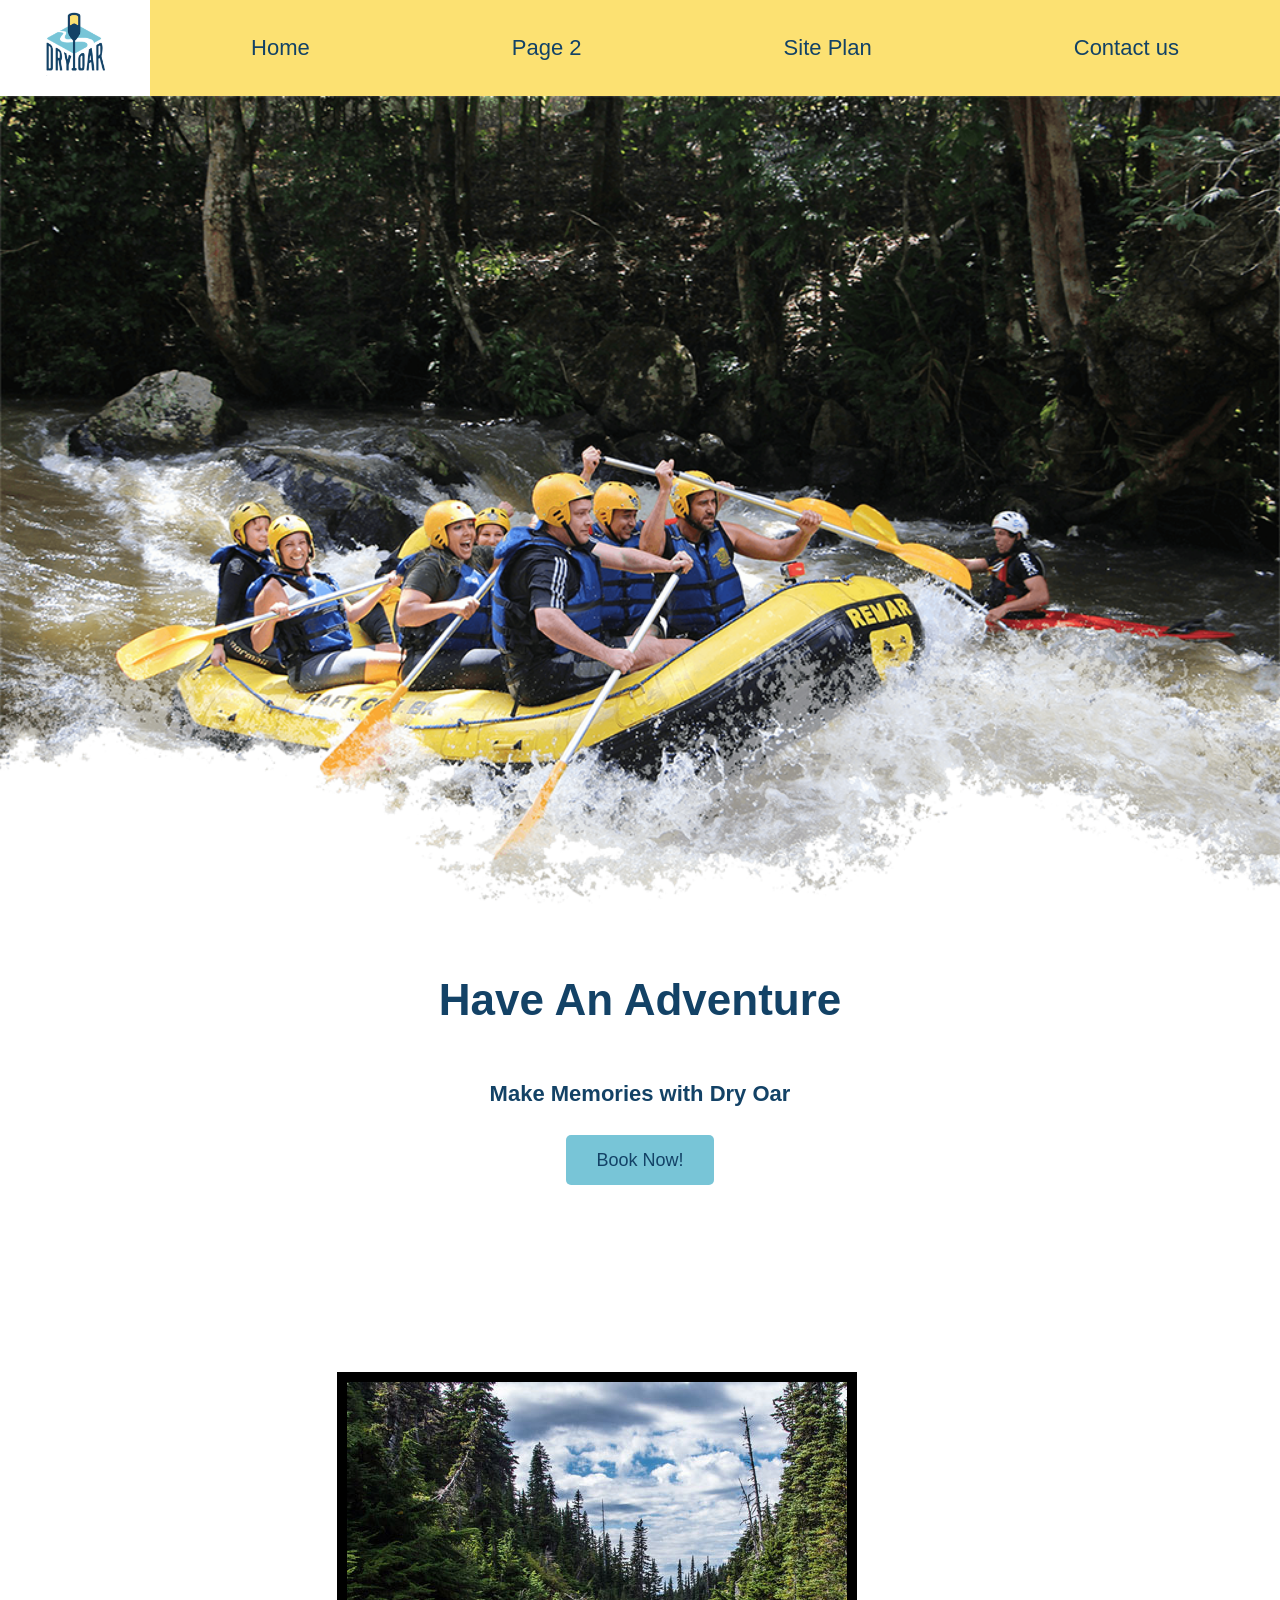
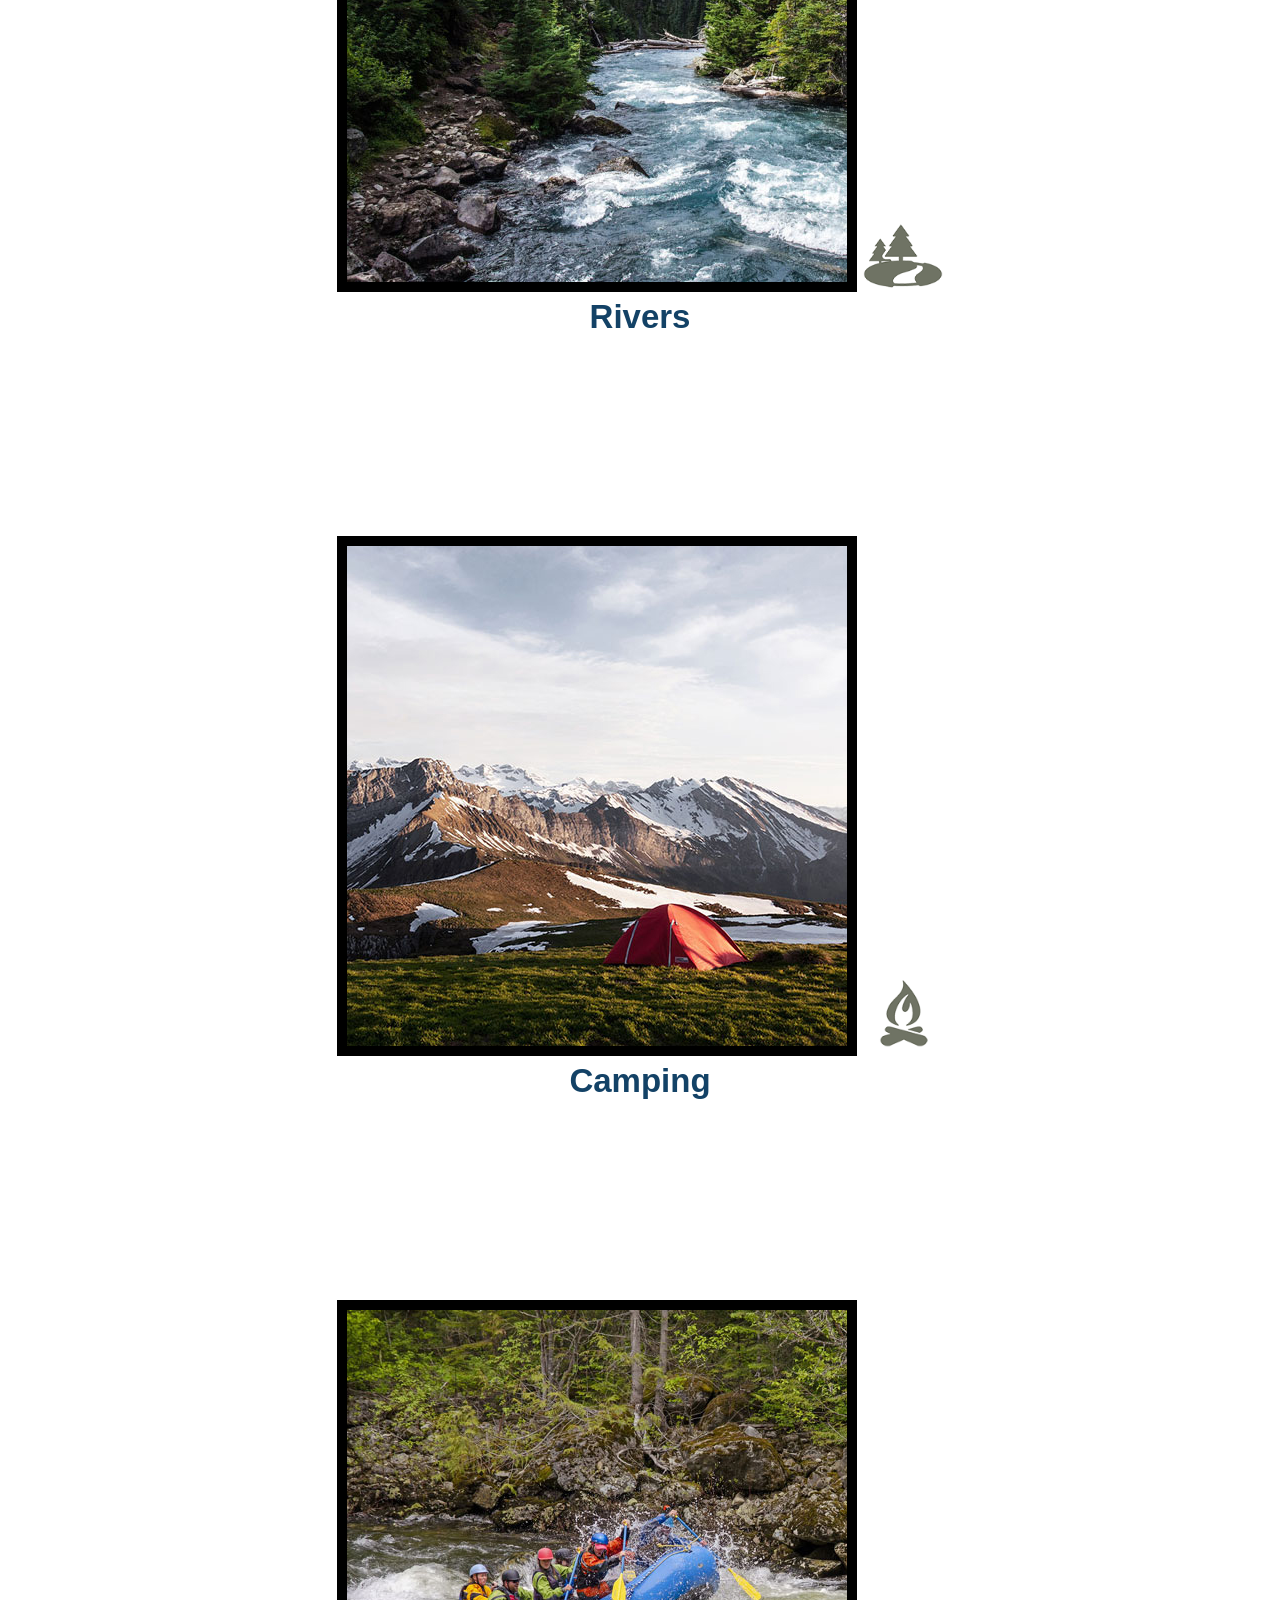
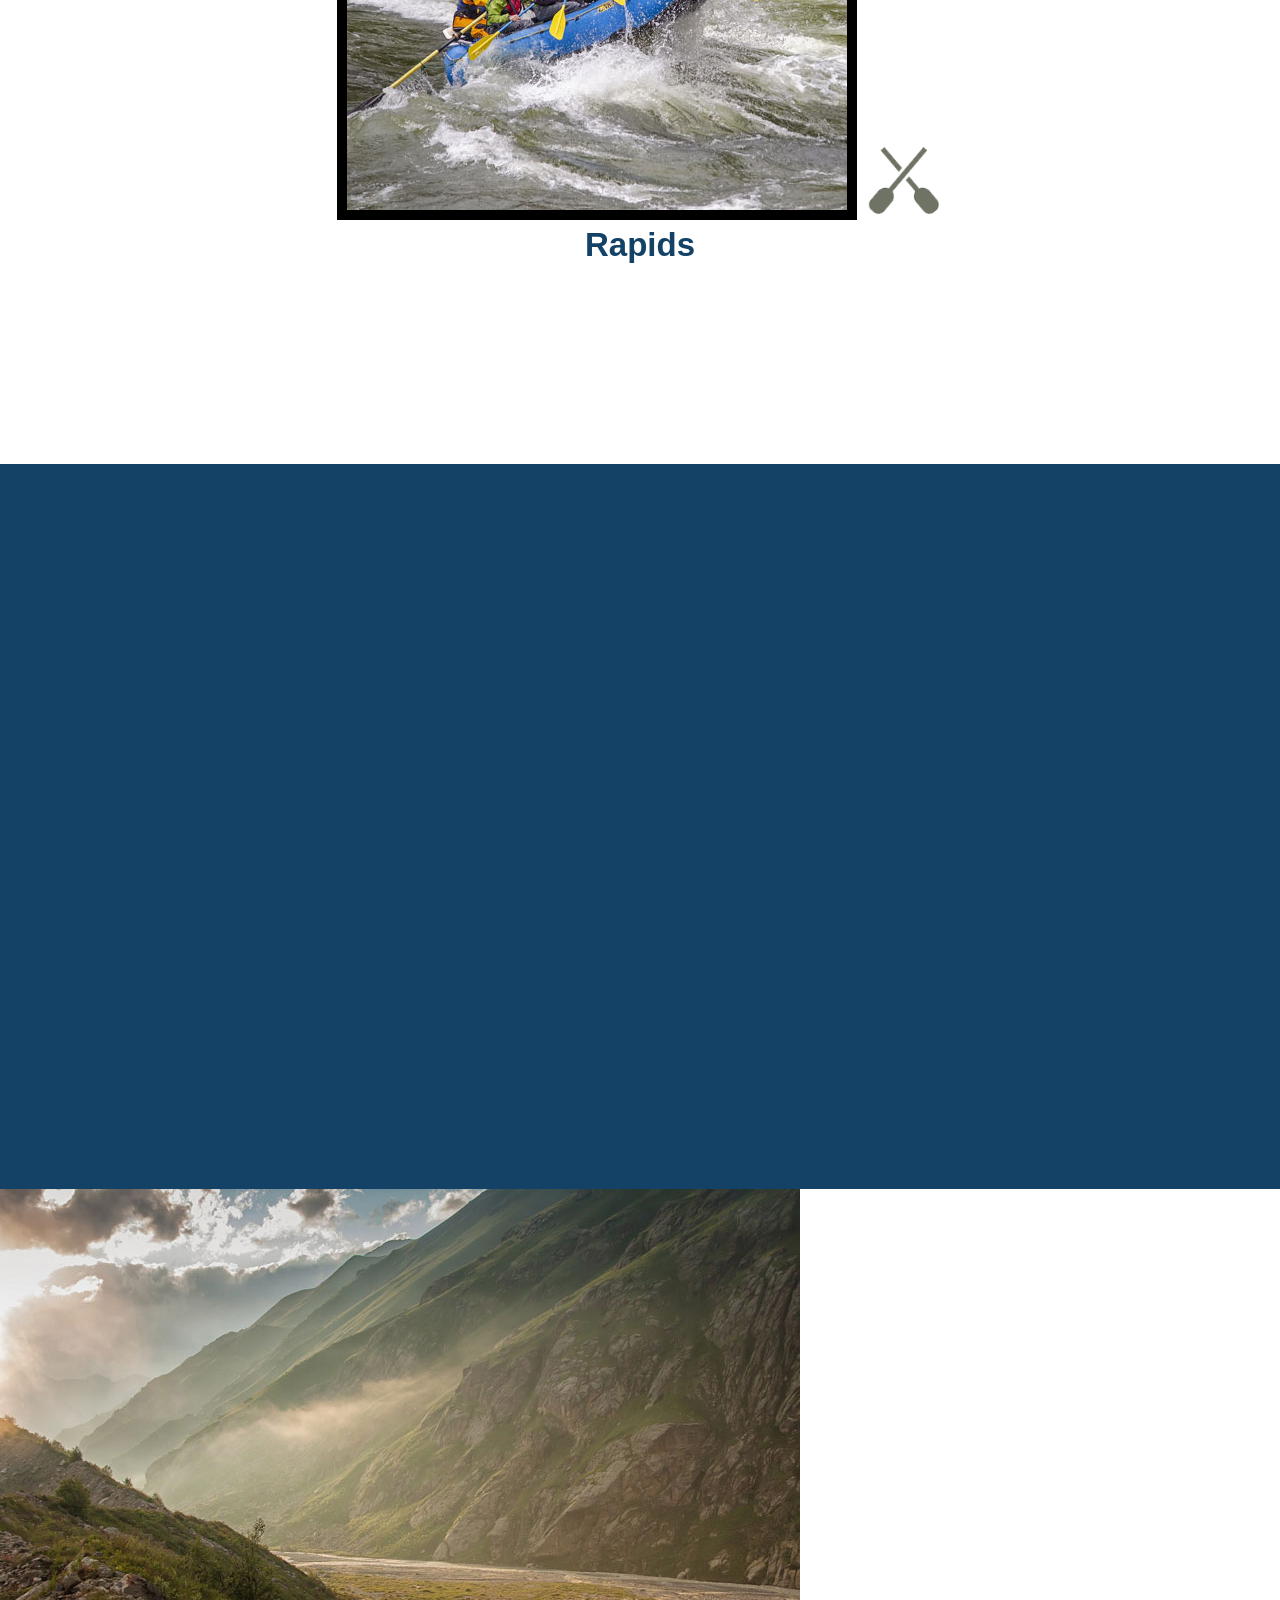
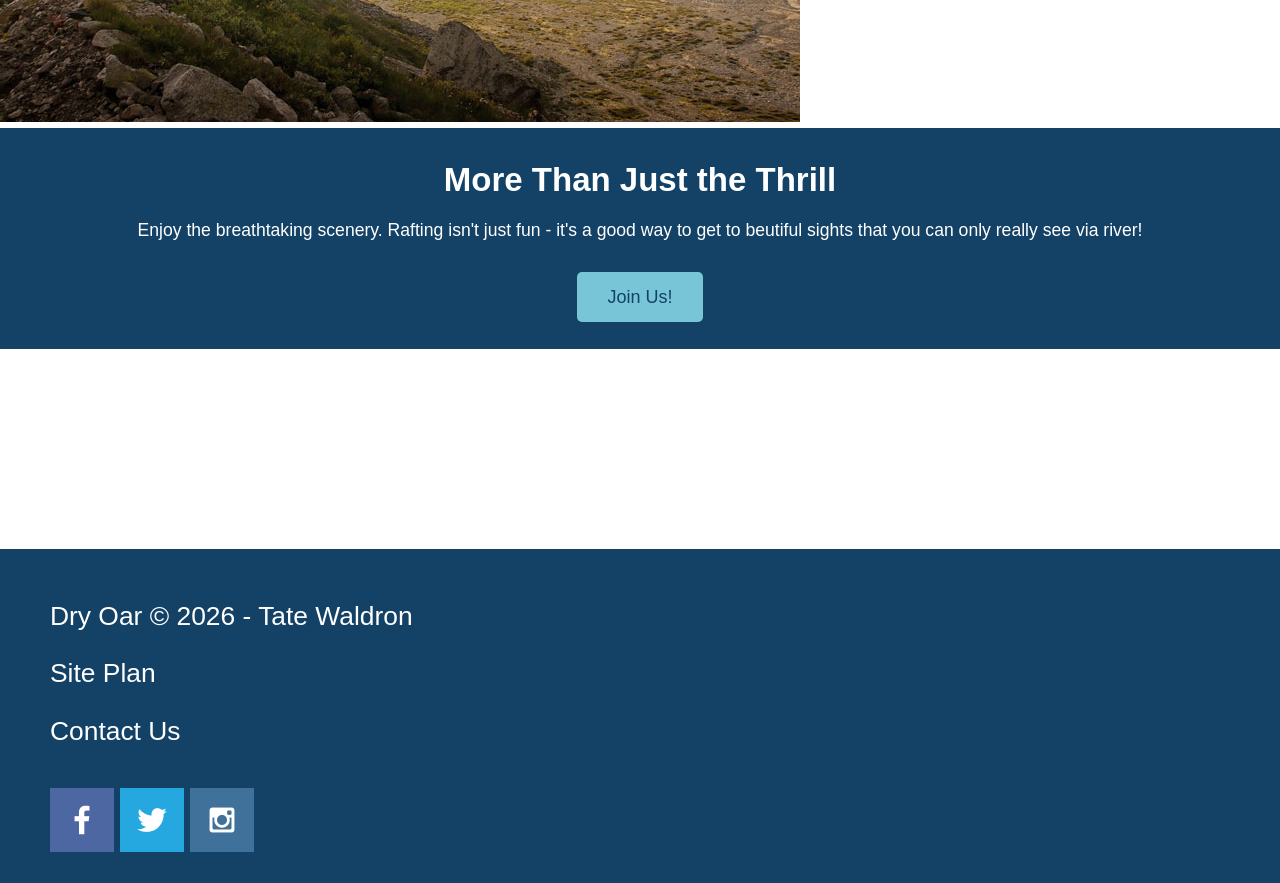
==== commit 79df1e01: "worked on steps 1 and 2 of this week's assignment" ====
--- a/wwr/index.html
+++ b/wwr/index.html
@@ -27,7 +27,7 @@
             </div>
             <section id="hero-msg">
                 <h1 class="home-title">Have An Adventure</h1>
-                <h2>Make Memories with Dry Oar</h2>
+                <h4>Make Memories with Dry Oar</h4>
                 <div class="button-box">
                     <a class="book" href="contactus.html">Book Now!</a>
                 </div>
--- a/wwr/styles/style.css
+++ b/wwr/styles/style.css
@@ -2,12 +2,15 @@
 
 /* variables */
 :root {
-    --background-color: white;
-    --font-color: #134266;
+    --primary-color: #134266;
+    --secondary-color: #78c5d7;
     --accent1-color: white;
     --accent2-color: #FCE172;
+
     --heading-font: Tahoma, sans-serif;
     --paragraph-font: 'Lato', Helvetica, sans-serif;
+    --normfont-color: var(--primary-color);
+    --darkfont-color: var(--accent1-color);
 }
 
 
@@ -21,29 +24,43 @@
 
 nav {
     background-color: var(--accent2-color);
-    padding: 35px;
+    display: flex;
+    justify-content: space-around;
 }
 
 nav a {
     background-color: var(--accent2-color);
-    color: var(--font-color);
+    color: var(--normfont-color);
     text-align: center;
     text-decoration: none;
     padding: 35px;
 }
 
 nav a:hover {
-    background-color: var(--font-color);
+    background-color: var(--primary-color);
     color: var(--accent1-color);
     text-decoration: underline;
 }
 
+.hero {
+    display: grid;
+    grid-template-columns: 1fr 3fr 1fr;
+}
+
+#hero-box {
+    grid-column: 1/4;
+    grid-row: 1/3;
+}
+
 #hero-msg h1,
-#hero-msg h4,
-#hero-msg h2 {
+#hero-msg h3,
+#hero-msg h4 {
     text-align: center;
     padding: 10px;
-}
+    grid-column: 2/3;
+    grid-row: 1/2;
+}
+
 
 .button-box {
     text-align: center;
@@ -59,6 +76,7 @@
 
 #background {
     height: 725px;
+    color: var(--normfont-color)
 }
 
 body {
@@ -73,10 +91,12 @@
     background-color: var(--background-color);
     font-family: var(--heading-font);
     text-align: center;
-}
-
-h4 {
-    color: var(--font-color);
+    display: grid;
+    grid-template-columns: 150px auto;
+}
+
+h1, h2, h3, h4 {
+    color: var(--normfont-color);
 }
 
 h2 {
@@ -90,8 +110,8 @@
 
 .book,
 .join {
-    background-color: var(--background-color);
-    color: var(--font-color);
+    background-color: var(--secondary-color);
+    color: var(--normfont-color);
     text-decoration: none;
     font-size: 18px;
     padding: 15px 30px;
@@ -99,46 +119,47 @@
     border-radius: 5px;
 }
 
+/* 
 .book:hover,
 .join:hover {
-    text-decoration: underline;
-}
+    
+} */
 
 #background {
-    background-color: var(--background-color);
+    background-color: var(--primary-color);
 }
 
 .msg {
-    background-color: var(--background-color);
+    background-color: var(--primary-color);
     line-height: 1.5em;
     padding: 35px;
+    color: var(--darkfont-color)
 }
 
 .msg h2 {
-    color: var(--font-color);
+    color: var(--darkfont-color);
     font-family: var(--heading-font);
 }
 
 .msg p {
-    color: var(--font-color);
+    color: var(--darkfont-color);
     font-size: .8em;
     padding-bottom: 15px;
 }
 
 footer {
-    background-color: var(--background-color);
-    color: var(--font-color);
+    background-color: var(--primary-color);
+    color: var(--darkfont-color);
     padding: 25px 50px;
     margin-top: 200px;
 }
 
 footer a {
-    color: var(--font-color);
+    color: var(--darkfont-color);
     text-decoration: none;
 }
 
 footer a:hover {
-    color: var(--font-color);
     text-decoration: underline;
 }
 
@@ -151,7 +172,7 @@
 }
 
 .home-title {
-    color: var(--font-color);
+    color: var(--normfont-color);
     font-family: var(--heading-font);
     font-size: 2em;
     margin-top: 10px;
@@ -163,6 +184,8 @@
 
 #logo_link {
     padding-top: 5px;
+    justify-self: center;
+    align-self: center;
 }
 
 .icon {
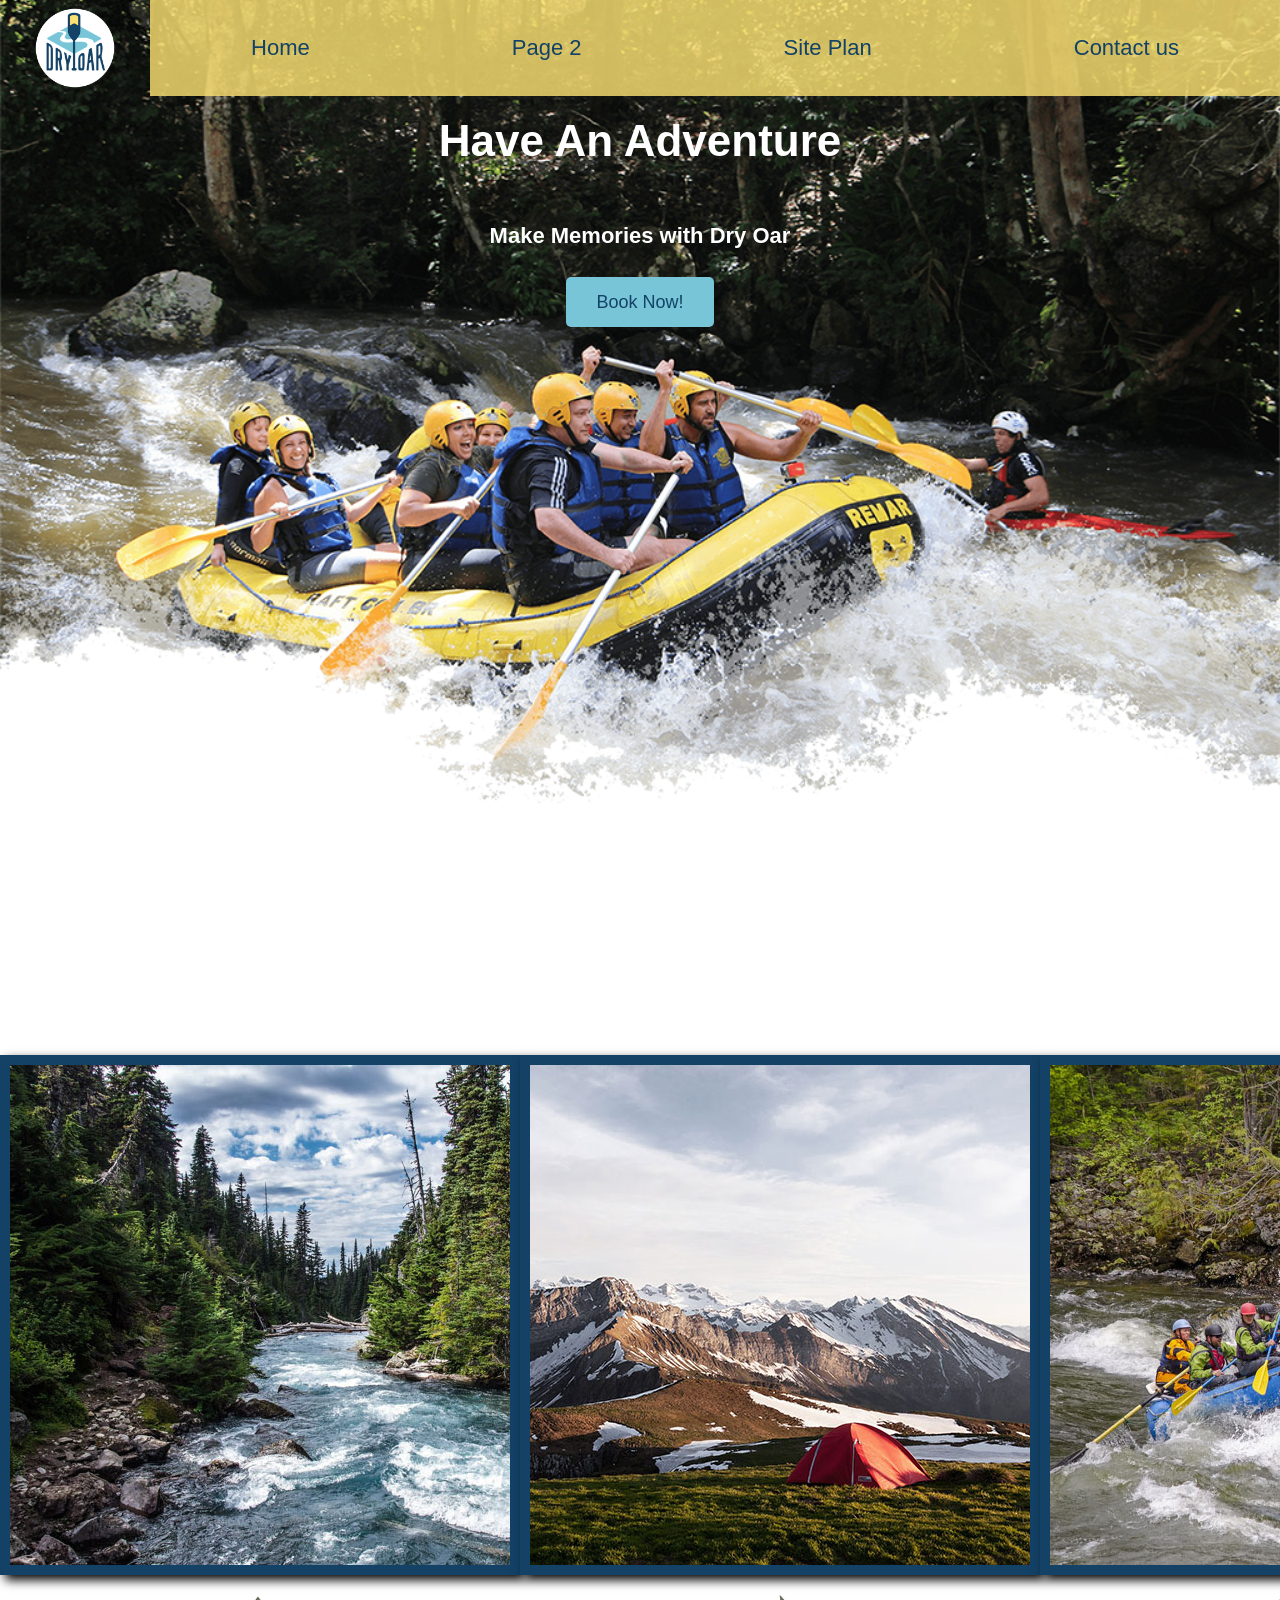
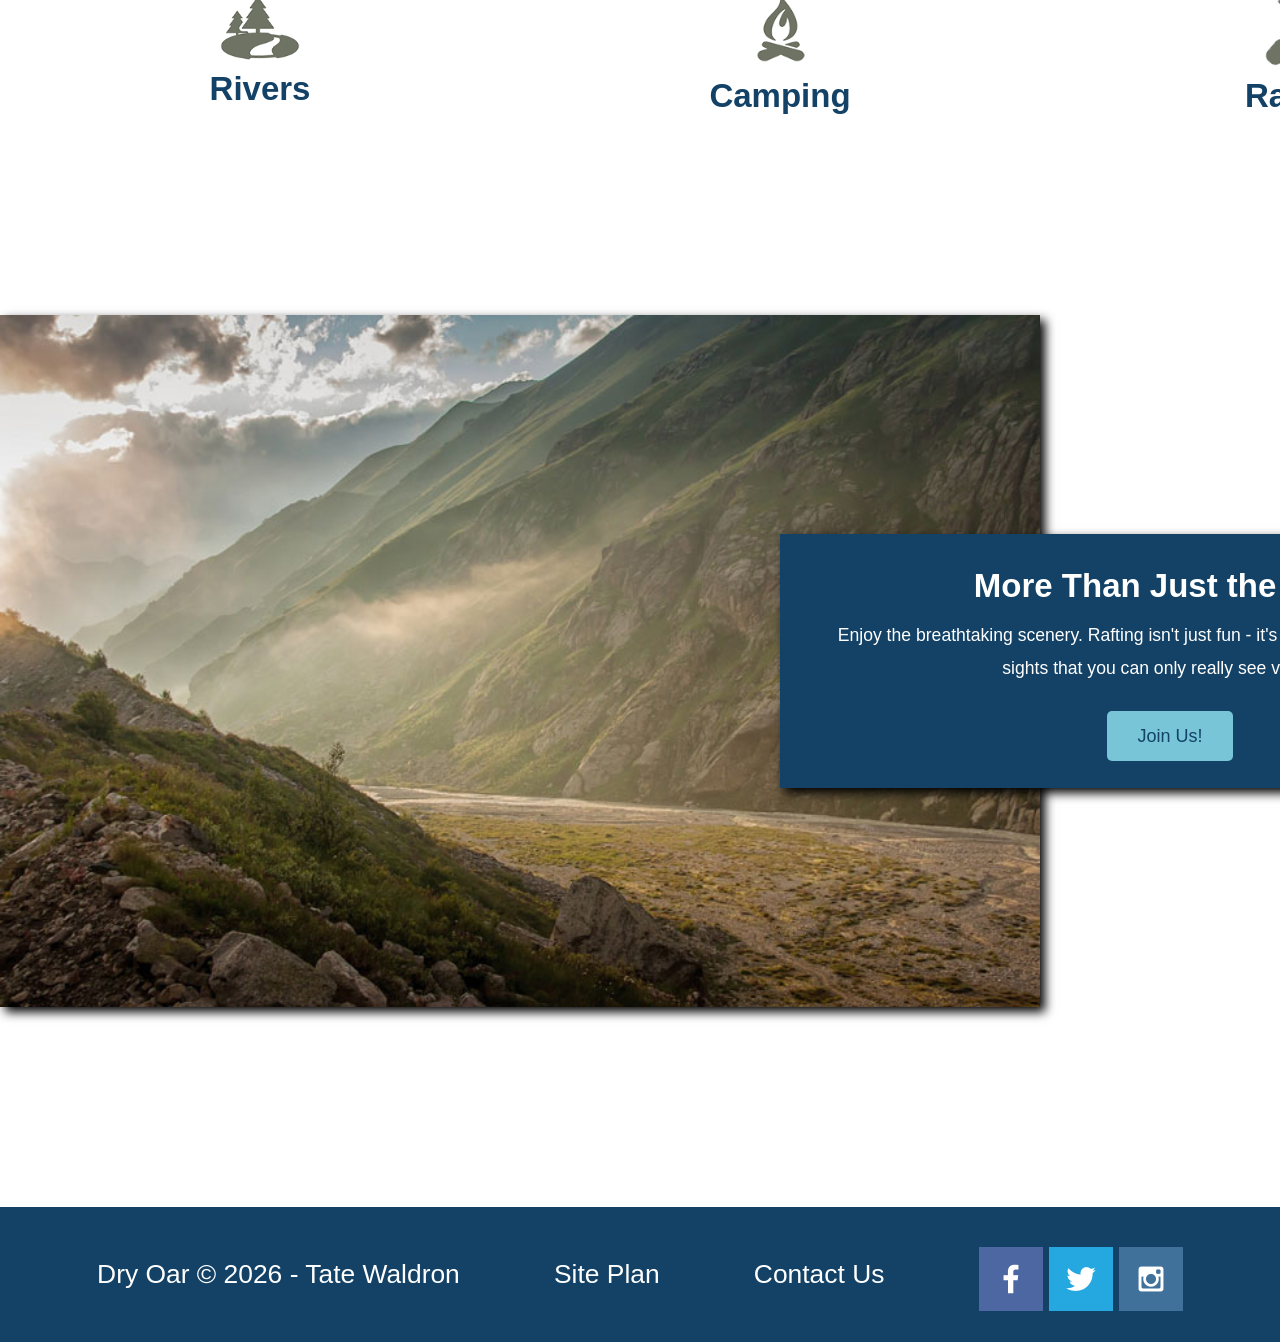
==== commit 9b1ea276: "finishing touches" ====
--- a/wwr/index.html
+++ b/wwr/index.html
@@ -58,23 +58,23 @@
                     you can only really see via river!</p>
                 <a class="join" href="rivers.html">Join Us!</a>
             </section>
-            <footer>
-                <p>Dry Oar &copy; 2026 - Tate Waldron</p>
-                <p><a href="site-plan-rafting.html">Site Plan</a></p>
-                <p><a href="contactus.html">Contact Us</a></p>
-                <div class="social">
-                    <a target="_blank" href="https://facebook.com">
-                        <img src="images/facebook.png" alt="fb icon">
-                    </a>
-                    <a target="_blank" href="https://twitter.com">
-                        <img src="images/twitter.png" alt="twitter icon">
-                    </a>
-                    <a target="_blank" href="https://instagram.com">
-                        <img src="images/instagram.png" alt="instagram icon">
-                    </a>
-                </div>
-            </footer>
         </main>
+        <footer>
+            <p>Dry Oar &copy; 2026 - Tate Waldron</p>
+            <p><a href="site-plan-rafting.html">Site Plan</a></p>
+            <p><a href="contactus.html">Contact Us</a></p>
+            <div class="social">
+                <a target="_blank" href="https://facebook.com">
+                    <img src="images/facebook.png" alt="fb icon">
+                </a>
+                <a target="_blank" href="https://twitter.com">
+                    <img src="images/twitter.png" alt="twitter icon">
+                </a>
+                <a target="_blank" href="https://instagram.com">
+                    <img src="images/instagram.png" alt="instagram icon">
+                </a>
+            </div>
+        </footer>
     </div>
 </body>
 
--- a/wwr/styles/style.css
+++ b/wwr/styles/style.css
@@ -11,6 +11,8 @@
     --paragraph-font: 'Lato', Helvetica, sans-serif;
     --normfont-color: var(--primary-color);
     --darkfont-color: var(--accent1-color);
+    --navcolor: #FCE172D0;
+    --navhover: #134266D0;
 }
 
 
@@ -23,13 +25,13 @@
 }
 
 nav {
-    background-color: var(--accent2-color);
+    /* makes sure that nav has a colored background - otherwise it will just be white. */
+    background-color: var(--navcolor);
     display: flex;
     justify-content: space-around;
 }
 
 nav a {
-    background-color: var(--accent2-color);
     color: var(--normfont-color);
     text-align: center;
     text-decoration: none;
@@ -37,19 +39,27 @@
 }
 
 nav a:hover {
-    background-color: var(--primary-color);
+    background-color: var(--navhover);
     color: var(--accent1-color);
     text-decoration: underline;
 }
 
-.hero {
+#hero {
     display: grid;
     grid-template-columns: 1fr 3fr 1fr;
+    margin-top: -100px;
 }
 
 #hero-box {
     grid-column: 1/4;
     grid-row: 1/3;
+    z-index: -1;
+}
+
+#hero-msg {
+    grid-column: 2/3;
+    grid-row: 1/2;
+    margin-top: 100px;
 }
 
 #hero-msg h1,
@@ -59,8 +69,16 @@
     padding: 10px;
     grid-column: 2/3;
     grid-row: 1/2;
-}
-
+    color: var(--darkfont-color);
+}
+
+#hero-msg h2 {
+    text-align: center;
+}
+
+#hero-img {
+    width: 100%;
+}
 
 .button-box {
     text-align: center;
@@ -76,7 +94,7 @@
 
 #background {
     height: 725px;
-    color: var(--normfont-color)
+    color: var(--normfont-color);
 }
 
 body {
@@ -104,10 +122,6 @@
     margin: 0;
 }
 
-.card-img {
-    border: 10px solid black;
-}
-
 .book,
 .join {
     background-color: var(--secondary-color);
@@ -119,6 +133,9 @@
     border-radius: 5px;
 }
 
+.book {
+    margin-top: auto;
+}
 /* 
 .book:hover,
 .join:hover {
@@ -133,7 +150,10 @@
     background-color: var(--primary-color);
     line-height: 1.5em;
     padding: 35px;
-    color: var(--darkfont-color)
+    color: var(--darkfont-color);
+    grid-column: 6 / 10;
+    grid-row: 6 / 7;
+    box-shadow: 5px 5px 10px black;
 }
 
 .msg h2 {
@@ -147,28 +167,8 @@
     padding-bottom: 15px;
 }
 
-footer {
-    background-color: var(--primary-color);
-    color: var(--darkfont-color);
-    padding: 25px 50px;
-    margin-top: 200px;
-}
-
-footer a {
-    color: var(--darkfont-color);
-    text-decoration: none;
-}
-
-footer a:hover {
-    text-decoration: underline;
-}
-
-footer p {
-    font-size: 1.2em;
-}
-
-footer .social img {
-    padding-top: 15px;
+.home-grid {
+    display: grid;
 }
 
 .home-title {
@@ -193,12 +193,117 @@
     padding-top: 10px
 }
 
-#hero-img {
-    width: 100%;
-}
-
 .rivers-card,
 .camping-card,
 .rapids-card {
     margin: 200px 0;
+    grid-row: 1 / 3;
+}
+
+.rivers-card {
+    grid-column: 2 / 4;
+}
+
+.camping-card {
+    grid-column: 5 / 7;
+}
+
+.rapids-card {
+    grid-column: 8 / 10
+}
+
+/* .card-img, .mountains {
+    width: 100%;
+} */
+
+.card-img {
+    border: 10px solid var(--primary-color);
+    transition: transfrom .5s;
+    box-shadow: 5px 5px 10px black;
+}
+
+.card-img:hover {
+    opacity: .7;
+    transform: scale(1.1);
+}
+
+.mountains {
+    width: 100%;
+    grid-column: 2 / 7;
+    grid-row: 5 / 8;
+    box-shadow: 5px 5px 10px black;
+}
+
+
+footer {
+    background-color: var(--primary-color);
+    color: var(--darkfont-color);
+    padding: 25px 50px;
+    margin-top: 200px;
+    display: flex;
+    justify-content: space-around;
+    align-items: center;
+}
+
+footer a {
+    color: var(--darkfont-color);
+    text-decoration: none;
+}
+
+footer a:hover {
+    text-decoration: underline;
+}
+
+footer p {
+    font-size: 1.2em;
+}
+
+footer .social img {
+    padding-top: 15px;
+}
+
+/* make page look different when viewed at below 900px*/
+
+@media screen and (max-width: 900px) {
+    #hero, .home-grid {
+        display: block;
+        height: auto;
+    }
+    nav, footer {
+        flex-direction: column;
+    }
+    nav a {
+        display: block;
+        padding: 15px;
+    }
+    #hero {
+        margin-top: 0;
+    }
+    #hero-msg {
+        margin-top: 0;
+    }
+    #hero-msg h4 {
+        display: none;
+    }
+    #hero-msg h1 {
+        color: #6f7364;
+    }
+    .home-title {
+        font-size: 25px;
+    }
+    .rivers-card, .camping-card, .rapids-card { 
+        margin: 50px auto;
+        width: 60%;
+    }
+    #background {
+        display: none;
+    }
+    .mountains, .msg {
+        width: 80%;
+        display: block;
+        margin: 0 auto;
+    }
+    footer {
+        margin-top: 25px;
+    }
 }
